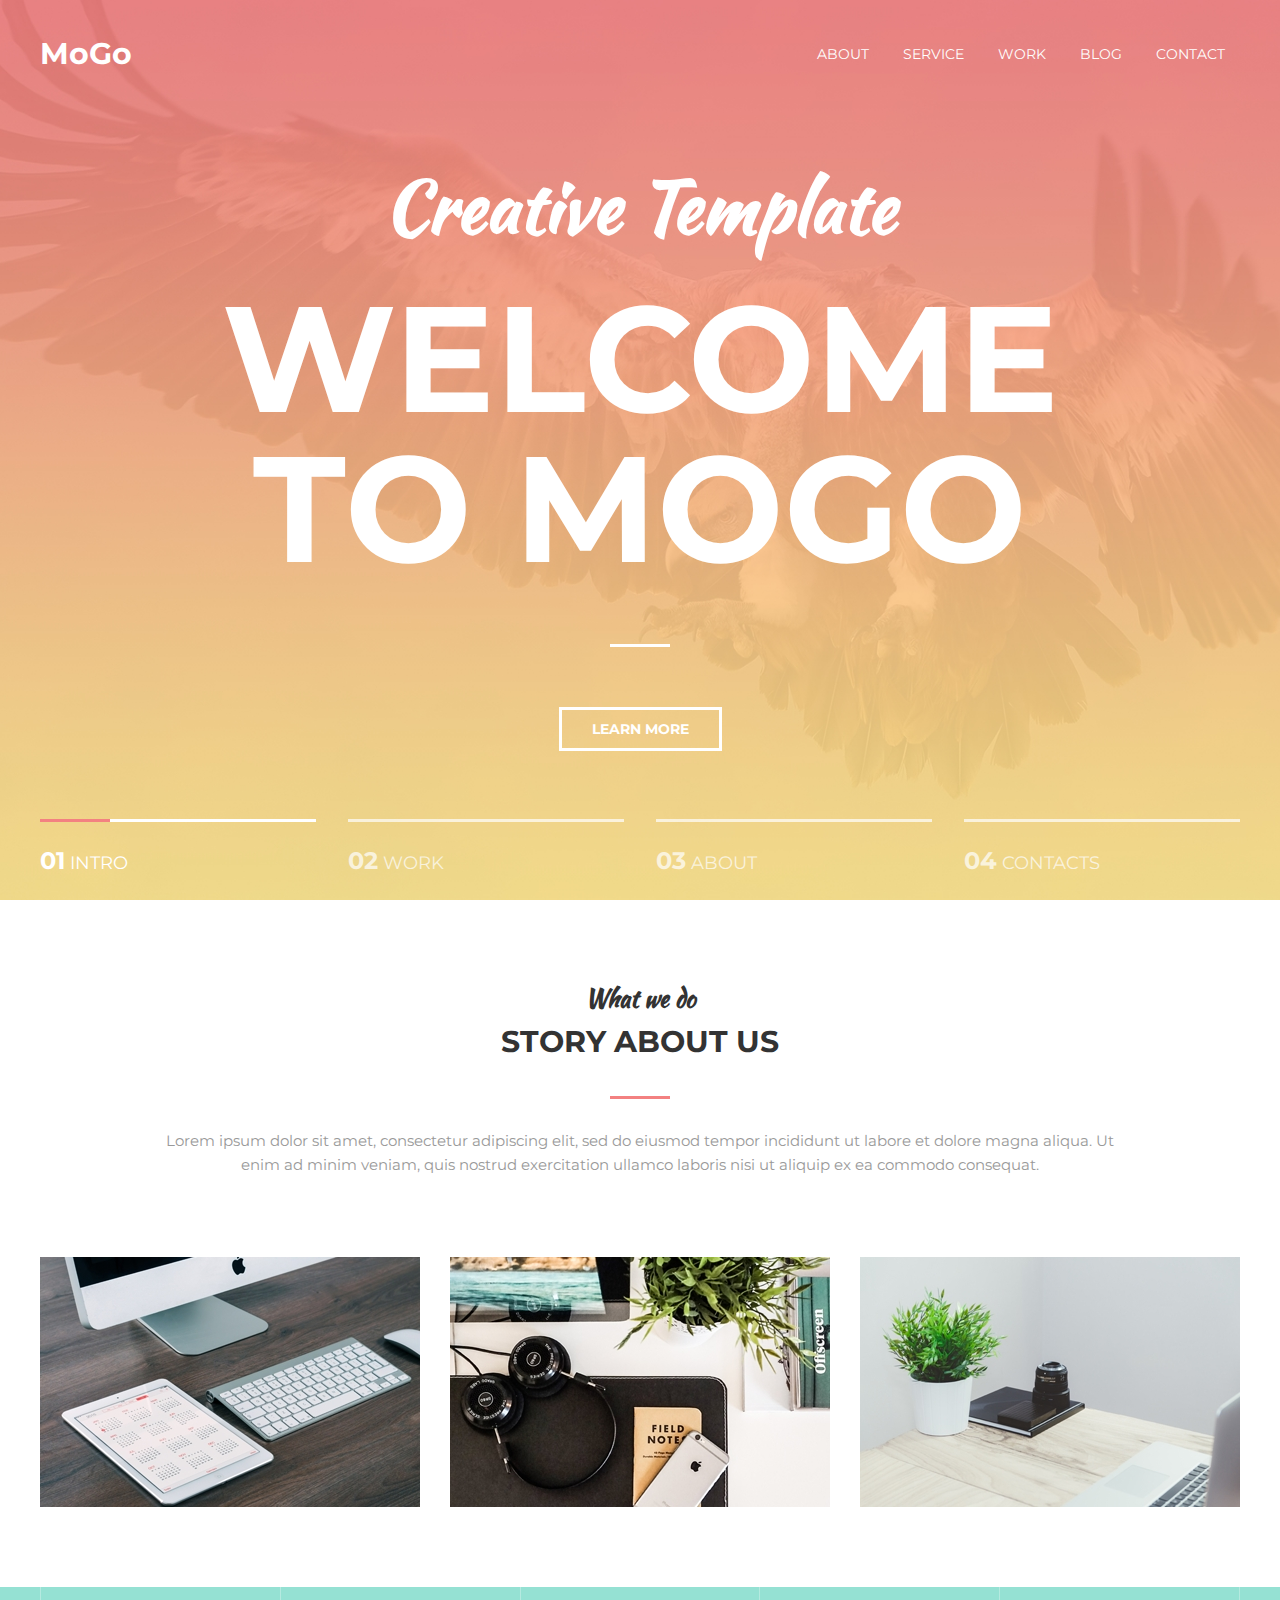
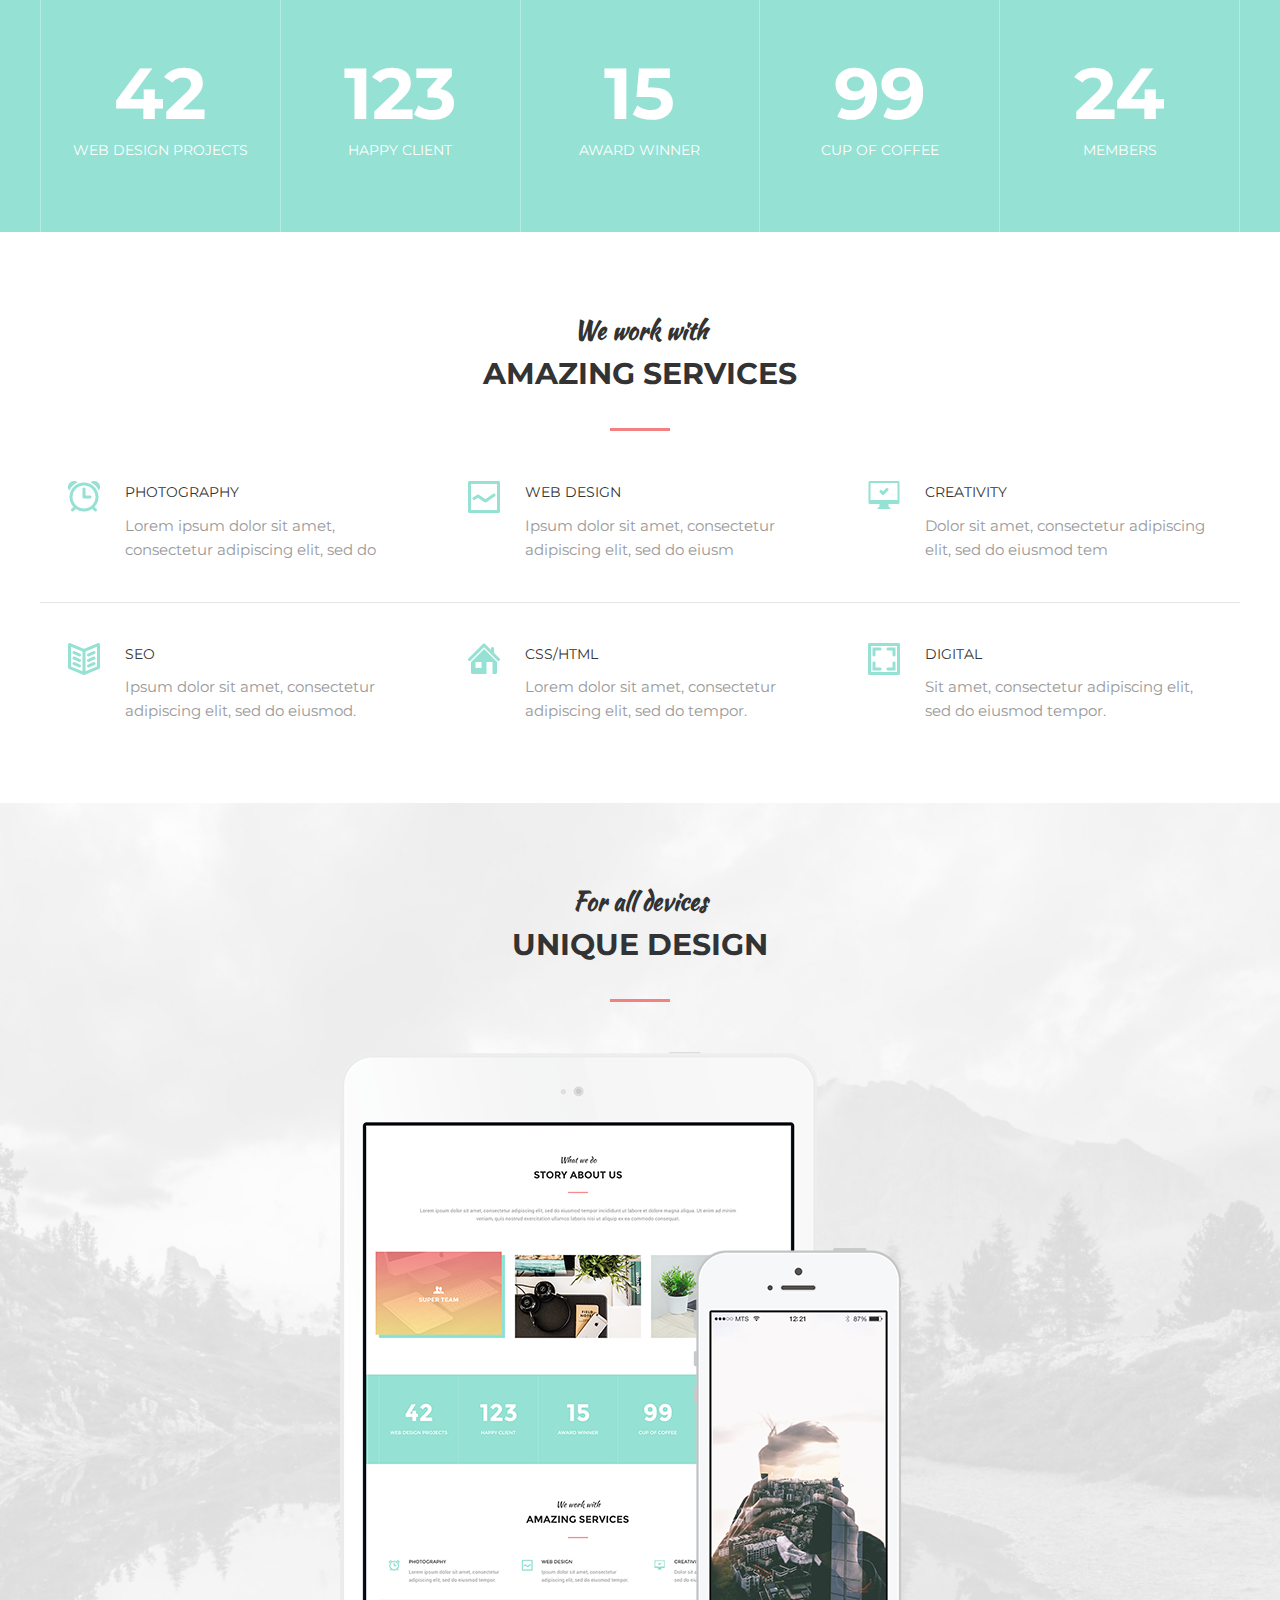
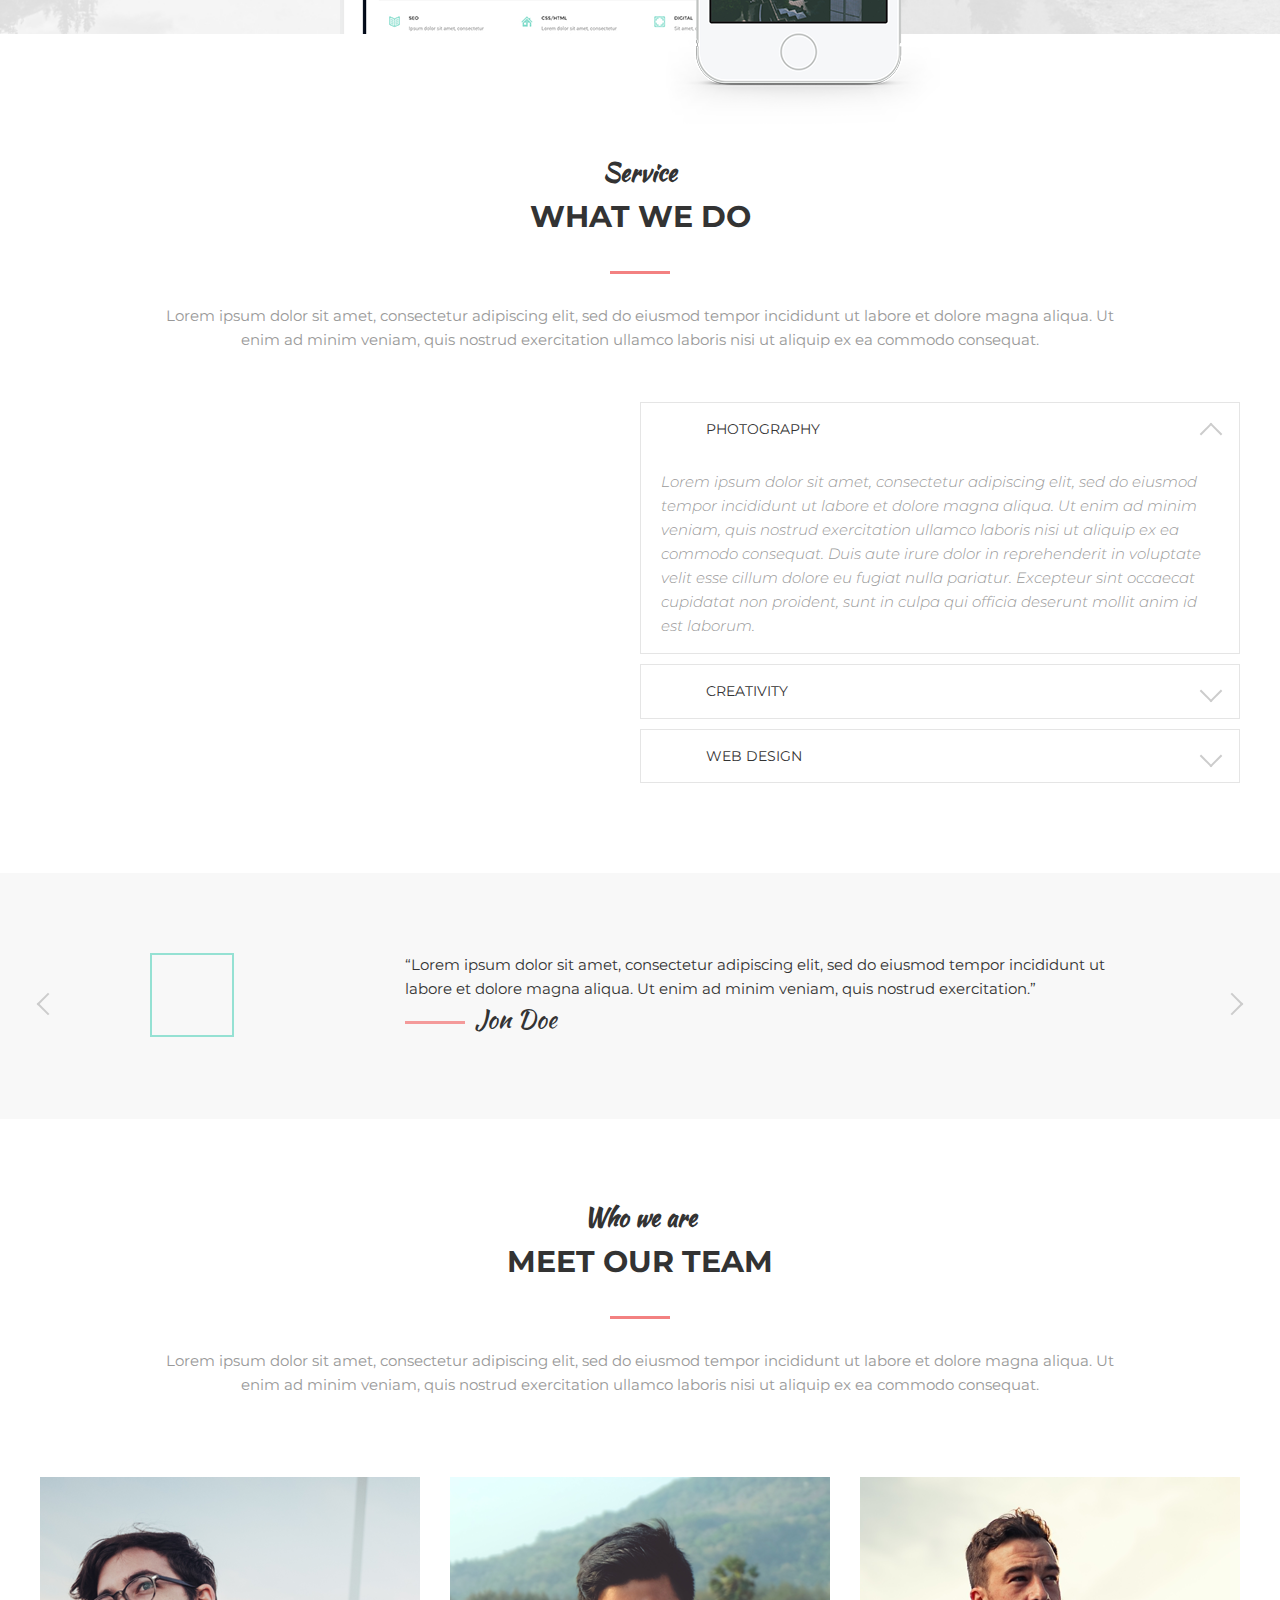
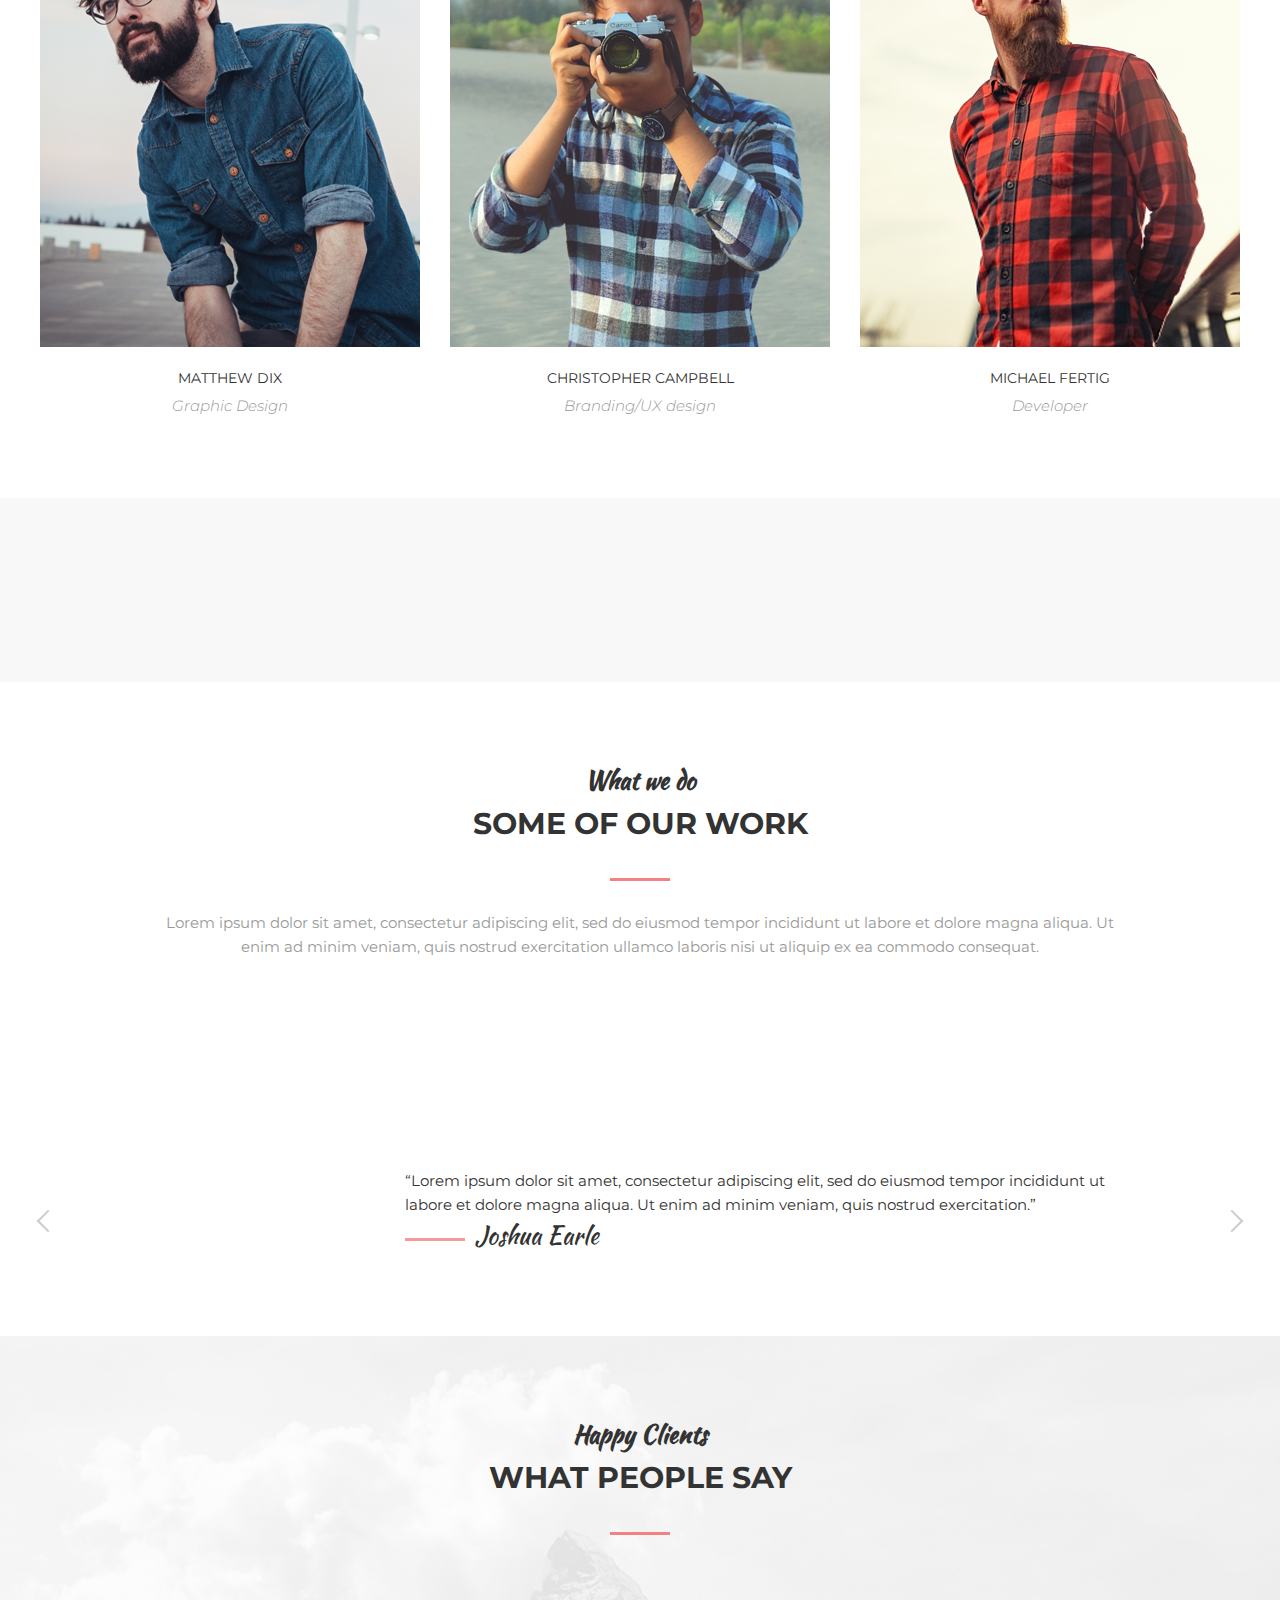
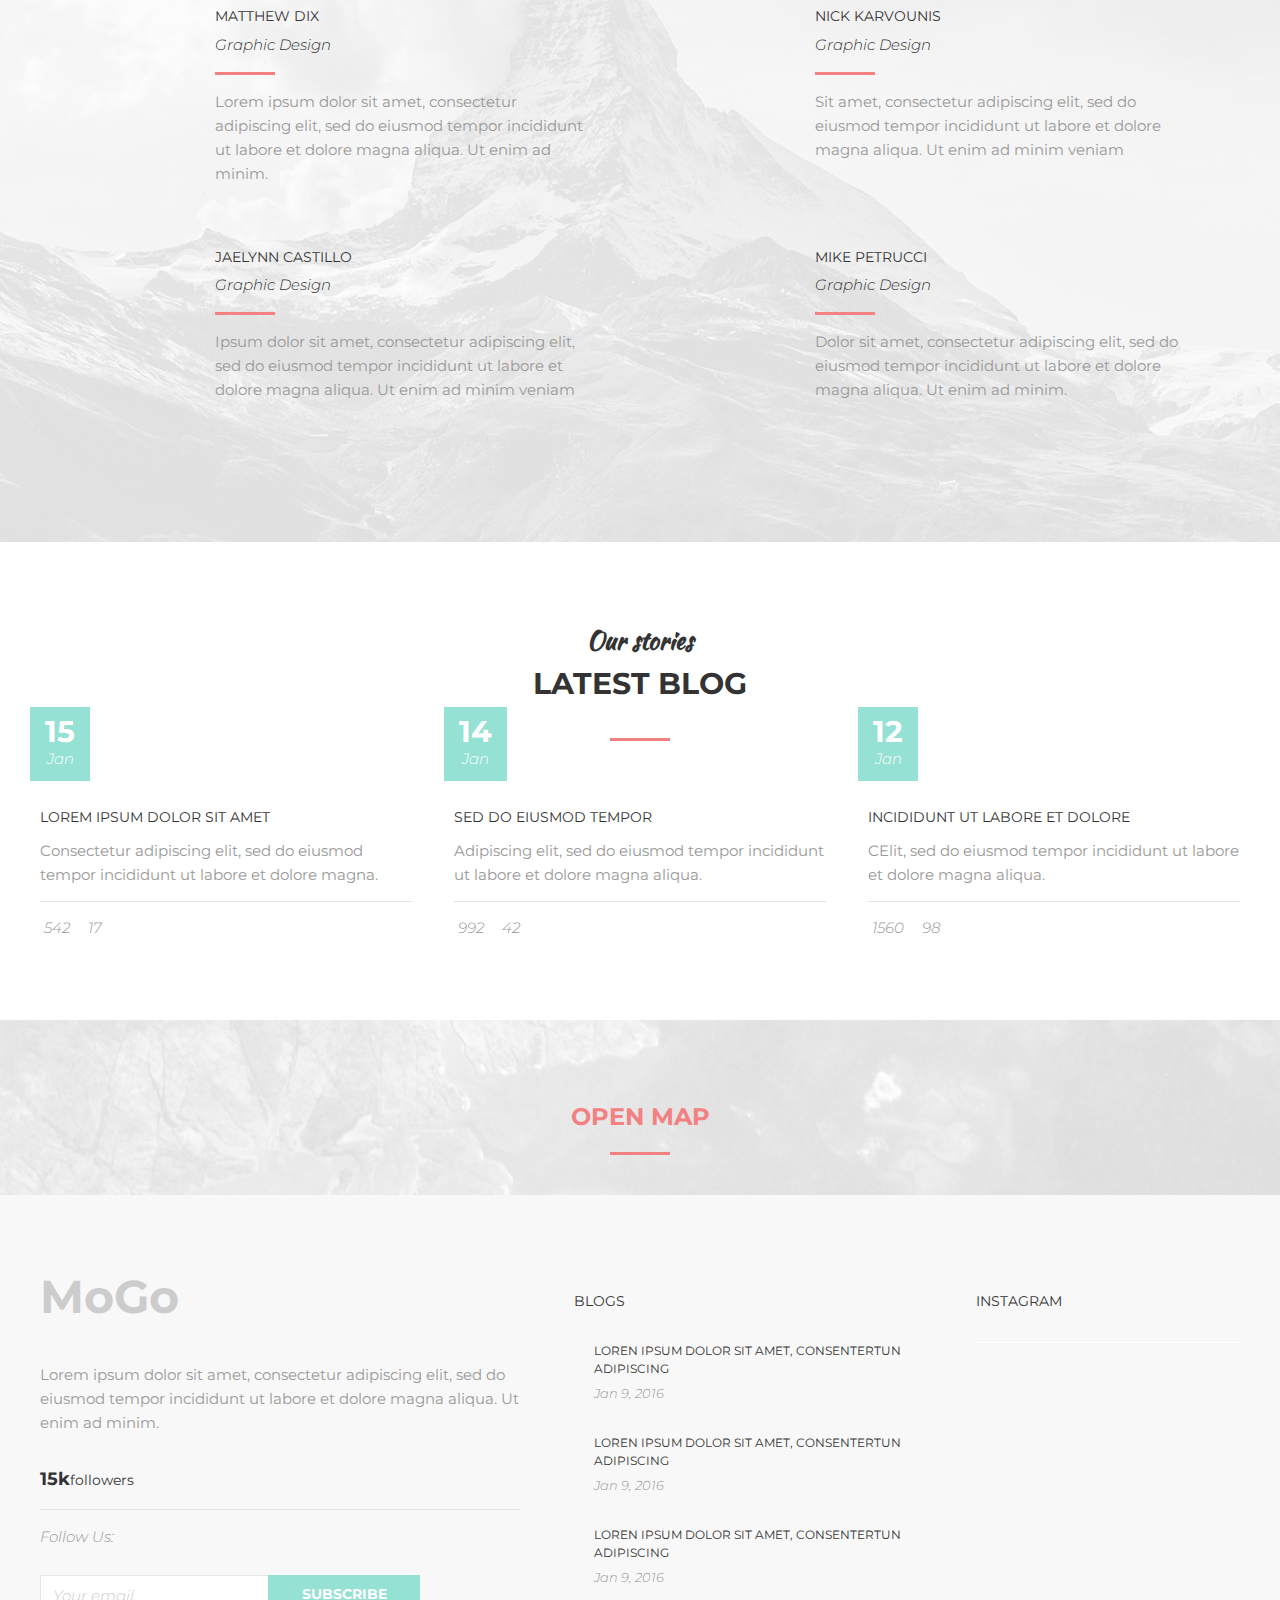
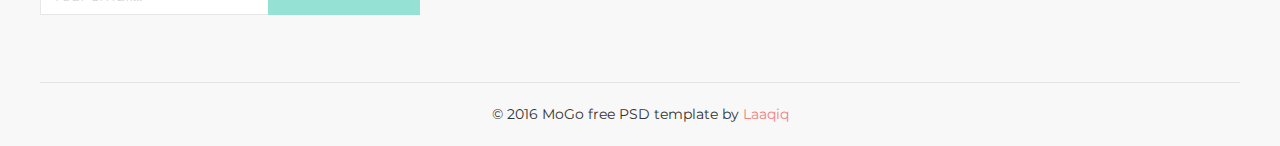
==== index.html @ 67229939 "initial commit" ====
<!DOCTYPE html>
<html lang="en">
<head>
    <meta charset="UTF-8">
    <meta name="viewport" content="width-device-width, initial-scale=1">
    <link rel="stylesheet" href="Assets/CSS/Style.css">
    <link href="https://fonts.googleapis.com/css?family=Kaushan+Script|Montserrat:300i,400,700&display=swap&subset=cyrillic-ext" rel="stylesheet">



    <title>Mogo</title>
</head>
<body>

<header class="header">
    <div class="container">
        <div class="header__inner">
            <div class="header__logo">MoGo</div>
            <nav class="nav">
                <a class="nav__link active" href="#">About</a>
                <a class="nav__link" href="#">Service</a>
                <a class="nav__link" href="#">Work</a>
                <a class="nav__link" href="#">Blog</a>
                <a class="nav__link" href="#">Contact</a>
            </nav>
        </div>
    </div>
</header>





<div class="intro">
    <div class="container">

      <div class="intro__inner">
            <h2 class="intro__suptitle">Creative Template</h2>
            <h1 class="intro__title">Welcome to MoGo</h1>
            <a class="btn" href="#">Learn More</a>
        </div>

    </div>


        <div class="slider">
           <div class="container">
           <div class="slider__inner">

           <div class="slider__item active">
               <span class="slider__number">01</span>
               Intro</div>
           <div class="slider__item">
              <span class="slider__number">02</span>
               Work</div>
           <div class="slider__item">
              <span class="slider__number">03</span>
               About</div>
           <div class="slider__item">
              <span class="slider__number">04</span>
               Contacts
                  </div>
              </div>
          </div>
     </div>
</div>

<section class="section">
    <div class="container">

        <div class="section__header">
            <h3 class="section__suptitle">What we do</h3>
            <h2 class="section__title">Story about us</h2>
            <div class="section__text">
                <p>
                    Lorem ipsum dolor sit amet, consectetur adipiscing elit, sed do eiusmod tempor incididunt ut labore et dolore magna aliqua. Ut enim ad minim veniam, quis nostrud exercitation ullamco laboris nisi ut aliquip ex ea commodo consequat.</p>
            </div>
        </div>

        <div class="card">
           <div class="card_item">
              <div class="card__inner">
               <div class="card_img">
                   <img src="Assets/Img/about/1.jpg" alt="">
               </div>
               <div class="card_text">super team</div>
           </div>
           </div>
           <div class="card_item">
              <div class="card__inner">
               <div class="card_img">
                   <img src="Assets/Img/about/2.jpg" alt="">
               </div>
                <div class="card_text">super team</div>
                </div>
           </div>
           <div class="card_item">
              <div class="card__inner">
               <div class="card_img">
                   <img src="Assets/Img/about/3.jpg" alt="">
               </div>
                <div class="card_text">super team</div>
                </div>
           </div>
        </div>

    </div>
</section>

<div class="statistics">
    <div class="container">

        <div class="stat">
            <div class="stat__item">
                <div class="stat__count">42</div>
                <div class="stat__text">Web Design Projects</div>
            </div>
            <div class="stat__item">
               <div class="stat__count">123</div>
                <div class="stat__text">happy client</div>
            </div>
            <div class="stat__item">
               <div class="stat__count">15</div>
                <div class="stat__text">award winner</div>
            </div>
            <div class="stat__item">
               <div class="stat__count">99</div>
                <div class="stat__text">cup of coffee</div>
            </div>
            <div class="stat__item">
               <div class="stat__count">24</div>
                <div class="stat__text">members</div>
            </div>
        </div>

    </div>
</div>


<section class="section">
    <div class="container">

         <div class="section__header">
            <h3 class="section__suptitle">We work with</h3>
            <h2 class="section__title">Amazing Services</h2>
        </div>

        <div class="services">
            <div class="services__item">
                <img class="services__icon" src="Assets/Img/servises/1.png" alt="">
                <div class="services__title">Photography</div>
                <div class="services__text">Lorem ipsum dolor sit amet, consectetur adipiscing elit, sed do</div>
            </div>
            <div class="services__item">
               <img class="services__icon" src="Assets/Img/servises/2.png" alt="">
                <div class="services__title">Web Design</div>
                <div class="services__text">Ipsum dolor sit amet, consectetur adipiscing elit, sed do eiusm</div>
                </div>
            <div class="services__item">
               <img class="services__icon" src="Assets/Img/servises/3.png" alt="">
                <div class="services__title">Creativity</div>
                <div class="services__text">Dolor sit amet, consectetur adipiscing elit, sed do eiusmod tem</div>
                </div>
        </div>

           <hr>

           <div class="services">
            <div class="services__item">
                <img class="services__icon" src="Assets/Img/servises/4.png" alt="">
                <div class="services__title">seo</div>
                <div class="services__text">Ipsum dolor sit amet, consectetur adipiscing elit, sed do eiusmod.</div>
            </div>
            <div class="services__item">
               <img class="services__icon" src="Assets/Img/servises/5.png" alt="">
                <div class="services__title">Css/Html</div>
                <div class="services__text">Lorem dolor sit amet, consectetur adipiscing elit, sed do tempor.</div>
                </div>
            <div class="services__item">
               <img class="services__icon" src="Assets/Img/servises/6.png" alt="">
                <div class="services__title">digital</div>
                <div class="services__text">Sit amet, consectetur adipiscing elit, sed do eiusmod tempor.</div>
                </div>
        </div>

    </div>
</section>


<section class="section section--divices">
    <div class="container">

         <div class="section__header">
            <h3 class="section__suptitle">For all devices</h3>
            <h2 class="section__title">Unique design</h2>
        </div>

        <div class="devices">
            <img class="devices__item" src="Assets/Img/ipad.png" alt="">
            <img class="devices__item devices__item--iphone" src="Assets/Img/iphone.png" alt="">
        </div>

    </div>
</section>


<section class="section">
    <div class="container">

         <div class="section__header">
            <h3 class="section__suptitle">Service</h3>
            <h2 class="section__title">what we do</h2>
              <div class="section__text">
                <p>
                    Lorem ipsum dolor sit amet, consectetur adipiscing elit, sed do eiusmod tempor incididunt ut labore et dolore magna aliqua. Ut enim ad minim veniam, quis nostrud exercitation ullamco laboris nisi ut aliquip ex ea commodo consequat. </p>
            </div>
        </div>

        <div class="wedo">

           <div class="wedo__item">
               <img src="../MoGo/Assets/Img/wedo.png" alt="">
           </div>

           <div class="wedo__item">

               <div class="accordion">

                   <div class="accordion__item active">
                       <div class="accordion__header">
                           <img class ="accordion__icon"
                           src="../MoGo/Assets/Img/accardion/photography.png" alt="">
                           <div class="accordion__title">Photography</div>
                       </div>
                       <div class="accordion__content">
                           <p>Lorem ipsum dolor sit amet, consectetur adipiscing elit, sed do eiusmod tempor incididunt ut labore et dolore magna aliqua. Ut enim ad minim veniam, quis nostrud exercitation ullamco laboris nisi ut aliquip ex ea commodo consequat. Duis aute irure dolor in reprehenderit in voluptate velit esse cillum dolore eu fugiat nulla pariatur. Excepteur sint occaecat cupidatat non proident, sunt in culpa qui officia deserunt mollit anim id est laborum.</p>
                       </div>
                   </div>

                    <div class="accordion__item">
                       <div class="accordion__header">
                           <img class ="accordion__icon"
                           src="../MoGo/Assets/Img/accardion/Creativity.png" alt="">
                           <div class="accordion__title">creativity</div>
                       </div>
                       <div class="accordion__content">
                           <p>Lorem ipsum dolor sit amet, consectetur adipiscing elit, sed do eiusmod tempor incididunt ut labore et dolore magna aliqua. Ut enim ad minim veniam, quis nostrud exercitation ullamco laboris nisi ut aliquip ex ea commodo consequat. Duis aute irure dolor in reprehenderit in voluptate velit esse cillum dolore eu fugiat nulla pariatur. Excepteur sint occaecat cupidatat non proident, sunt in culpa qui officia deserunt mollit anim id est laborum.</p>
                       </div>
                   </div>

                    <div class="accordion__item">
                       <div class="accordion__header">
                           <img class ="accordion__icon"
                           src="../MoGo/Assets/Img/accardion/Web%20design.png" alt="">
                           <div class="accordion__title">web design</div>
                       </div>
                       <div class="accordion__content">
                           <p>Lorem ipsum dolor sit amet, consectetur adipiscing elit, sed do eiusmod tempor incididunt ut labore et dolore magna aliqua. Ut enim ad minim veniam, quis nostrud exercitation ullamco laboris nisi ut aliquip ex ea commodo consequat. Duis aute irure dolor in reprehenderit in voluptate velit esse cillum dolore eu fugiat nulla pariatur. Excepteur sint occaecat cupidatat non proident, sunt in culpa qui officia deserunt mollit anim id est laborum.</p>
                       </div>
                   </div>

               </div>
           </div>
        </div>
    </div>
</section>


<div class="section section--gray">
   <div class="container">

   <div class="reviews">
      <a class="reviews__btn reviews__btn--prev" href="#">Prev</a>
      <a class="reviews__btn reviews__btn--next" href="#">Next</a>

       <div class="reviews__item">
          <img class="reviews__photo" src="../MoGo/Assets/Img/reviews__photo.png" alt="">
           <div class="reviews__text">
               “Lorem ipsum dolor sit amet, consectetur adipiscing elit, sed do eiusmod tempor incididunt ut labore et dolore magna aliqua. Ut enim ad minim veniam, quis nostrud exercitation.”</div>

               <div class="reviews__autor">Jon Doe</div>

       </div>
   </div>

   </div>

</div>


<section class="section">
    <div class="container">

         <div class="section__header">
            <h3 class="section__suptitle">Who we are</h3>
            <h2 class="section__title">Meet our team</h2>
              <div class="section__text">
                <p>
                    Lorem ipsum dolor sit amet, consectetur adipiscing elit, sed do eiusmod tempor incididunt ut labore et dolore magna aliqua. Ut enim ad minim veniam, quis nostrud exercitation ullamco laboris nisi ut aliquip ex ea commodo consequat. </p>
            </div>
        </div>

         <div class="card">
           <div class="card_item">
              <div class="card__inner">
               <div class="card_img">
                   <img src="Assets/Img/team/1.png" alt="">
               </div>
               <div class="card_text">
                   <img src="../MoGo/Assets/Img/ForCard.png" alt="">
               </div>
               </div>
               <div class="card__info">
                   <div class="card__name">Matthew Dix</div>
                   <div class="card__prof">Graphic Design</div>
               </div>

           </div>
           <div class="card_item">
              <div class="card__inner">
               <div class="card_img">
                   <img src="Assets/Img/team/2.png" alt="">
               </div>
                <div class="card_text">
                    <img src="../MoGo/Assets/Img/ForCard.png" alt="">
                </div>
                </div>
                <div class="card__info">
                   <div class="card__name">Christopher Campbell</div>
                   <div class="card__prof">Branding/UX design</div>
               </div>

           </div>
           <div class="card_item">
              <div class="card__inner">
               <div class="card_img">
                   <img src="Assets/Img/team/3.png" alt="">
               </div>
                <div class="card_text">
                    <img src="../MoGo/Assets/Img/ForCard.png" alt="">
                </div>
                </div>
                <div class="card__info">
                   <div class="card__name">Michael Fertig </div>
                   <div class="card__prof">Developer</div>
               </div>

           </div>
        </div>
    </div>
</section>


    <div class="section section--gray">
       <div class="container">
       <div class="logos">
           <img src="../MoGo/Assets/Img/logos/Layer_25.png" alt="">
       </div>

       </div>
    </div>

<section class="section">
    <div class="container">

        <div class="section__header">
            <h3 class="section__suptitle">What we do</h3>
            <h2 class="section__title">some of our work</h2>
              <div class="section__text">
                <p>
                    Lorem ipsum dolor sit amet, consectetur adipiscing elit, sed do eiusmod tempor incididunt ut labore et dolore magna aliqua. Ut enim ad minim veniam, quis nostrud exercitation ullamco laboris nisi ut aliquip ex ea commodo consequat. </p>
            </div>
        </div>
    </div>

     <div class="works">
            <div class="works__coll">
                <div class="works__item">
                    <img class="works__image" src="../MoGo/Assets/Img/works/1.png" alt="">
                    <div class="works__info">
                       <img src="../MoGo/Assets/Img/works/PICTURE.png" alt="">
                        <div class="works__title">creatively designed</div>
                        <div class="works__text">Lorem ipsum dolor sit</div>
                    </div>
                </div>
                 <div class="works__item">
                    <img class="works__image" src="../MoGo/Assets/Img/works/2.png" alt="">
                    <div class="works__info">
                       <img src="../MoGo/Assets/Img/works/PICTURE.png" alt="">
                        <div class="works__title">creatively designed</div>
                        <div class="works__text">Lorem ipsum dolor sit</div>
                    </div>
                </div>
            </div>
            <div class="works__coll">
                   <div class="works__item">
                    <img class="works__image" src="../MoGo/Assets/Img/works/3.png" alt="">
                    <div class="works__info">
                       <img src="../MoGo/Assets/Img/works/PICTURE.png" alt="">
                        <div class="works__title">creatively designed</div>
                        <div class="works__text">Lorem ipsum dolor sit</div>
                    </div>
                </div>
                 <div class="works__item">
                    <img class="works__image" src="../MoGo/Assets/Img/works/4.png" alt="">
                    <div class="works__info">
                       <img src="../MoGo/Assets/Img/works/PICTURE.png" alt="">
                        <div class="works__title">creatively designed</div>
                        <div class="works__text">Lorem ipsum dolor sit</div>
                    </div>
                </div>
                </div>
            <div class="works__coll">
                 <div class="works__item">
                    <img class="works__image" src="../MoGo/Assets/Img/works/5.png" alt="">
                    <div class="works__info">
                       <img src="../MoGo/Assets/Img/works/PICTURE.png" alt="">
                        <div class="works__title">creatively designed</div>
                        <div class="works__text">Lorem ipsum dolor sit</div>
                    </div>
                </div>
            </div>
            <div class="works__coll">
                       <div class="works__item">
                    <img class="works__image" src="../MoGo/Assets/Img/works/6.png" alt="">
                    <div class="works__info">
                       <img src="../MoGo/Assets/Img/works/PICTURE.png" alt="">
                        <div class="works__title">creatively designed</div>
                        <div class="works__text">Lorem ipsum dolor sit</div>
                    </div>
                </div>
                 <div class="works__item">
                    <img class="works__image" src="../MoGo/Assets/Img/works/7.png" alt="">
                    <div class="works__info">
                       <img src="../MoGo/Assets/Img/works/PICTURE.png" alt="">
                        <div class="works__title">creatively designed</div>
                        <div class="works__text">Lorem ipsum dolor sit</div>
                    </div>
                </div>
            </div>
        </div>
</section>

<div class="section">
   <div class="container">

   <div class="reviews">
      <a class="reviews__btn reviews__btn--prev" href="#">Prev</a>
      <a class="reviews__btn reviews__btn--next" href="#">Next</a>

       <div class="reviews__item">
          <img class="reviews__photo1" src="../MoGo/Assets/Img/reviews__photo1.png" alt="">
           <div class="reviews__text">
               “Lorem ipsum dolor sit amet, consectetur adipiscing elit, sed do eiusmod tempor incididunt ut labore et dolore magna aliqua. Ut enim ad minim veniam, quis nostrud exercitation.”</div>

               <div class="reviews__autor">Joshua Earle</div>

       </div>
   </div>

   </div>
</div>


<section class="section section--clients">
    <div class="container">

        <div class="section__header">
            <h3 class="section__suptitle">Happy Clients</h3>
            <h2 class="section__title">What people say</h2>
        </div>

        <div class="clients">
            <div class="clients__item">
                <img class="clients__photo" src="../MoGo/Assets/Img/clients/1.png" alt="">
                <div class="clients__content">
                    <div class="clients__name">Matthew Dix</div>
                    <div class="clients__prof">Graphic Design</div>
                    <div class="clients__text">Lorem ipsum dolor sit amet, consectetur adipiscing elit, sed do eiusmod tempor incididunt ut labore et dolore magna aliqua. Ut enim ad minim.</div>
                </div>
            </div>
             <div class="clients__item">
                <img class="clients__photo" src="../MoGo/Assets/Img/clients/2.png" alt="">
                <div class="clients__content">
                    <div class="clients__name">Nick Karvounis</div>
                    <div class="clients__prof">Graphic Design</div>
                    <div class="clients__text">Sit amet, consectetur adipiscing elit, sed do eiusmod tempor incididunt ut labore et dolore magna aliqua. Ut enim ad minim veniam</div>
                </div>
            </div>
             <div class="clients__item">
                <img class="clients__photo" src="../MoGo/Assets/Img/clients/3.png" alt="">
                <div class="clients__content">
                    <div class="clients__name">Jaelynn Castillo </div>
                    <div class="clients__prof">Graphic Design</div>
                    <div class="clients__text">Ipsum dolor sit amet, consectetur adipiscing elit, sed do eiusmod tempor incididunt ut labore et dolore magna aliqua. Ut enim ad minim veniam</div>
                </div>
            </div>
             <div class="clients__item">
                <img class="clients__photo" src="../MoGo/Assets/Img/clients/4.png" alt="">
                <div class="clients__content">
                    <div class="clients__name">Mike Petrucci</div>
                    <div class="clients__prof">Graphic Design</div>
                    <div class="clients__text">Dolor sit amet, consectetur adipiscing elit, sed do eiusmod tempor incididunt ut labore et dolore magna aliqua. Ut enim ad minim.</div>
                </div>
            </div>


        </div>

    </div>
</section>



<section class="section">
    <div class="container">

        <div class="section__header">
            <h3 class="section__suptitle">Our stories</h3>
            <h2 class="section__title">Latest blog</h2>
        </div>

        <div class="blog">
            <div class="blog__item">
               <div class="blog__header">
               <a href="#">
                <img class="blog__photo" src="../MoGo/Assets/Img/blog/1.png" alt="">
                </a>
                <div class="blog__date">
                    <div class="blog__date-day">15</div>Jan
                </div>
                </div>
                <div class="blog__content">
                    <div class="blog__title">
                        <a href="#">Lorem ipsum dolor sit amet</a>
                    </div>
                    <div class="blog__text">Consectetur adipiscing elit, sed do eiusmod tempor incididunt ut labore et dolore magna.
                    </div>
                </div>
                <div class="blog__footer">
                   <div class="blog-stat">
                        <div class="blog-stat__item"><img src="../MoGo/Assets/Img/view.png" alt="">
                        <span>542</span>
                        </div>
                        <div class="blog-stat__item"><img src="../MoGo/Assets/Img/com.png" alt="">
                        <span>17</span>
                        </div>
                    </div>
                </div>
            </div>

             <div class="blog__item">
               <div class="blog__header">
               <a href="#">
                <img class="blog__photo" src="../MoGo/Assets/Img/blog/2.png" alt="">
                </a>
                <div class="blog__date">
                    <div class="blog__date-day">14</div>Jan
                </div>
                </div>
                <div class="blog__content">
                    <div class="blog__title">
                        <a href="#">sed do eiusmod tempor</a>
                    </div>
                    <div class="blog__text">Adipiscing elit, sed do eiusmod tempor incididunt ut labore et dolore magna aliqua.
                    </div>
                </div>
                <div class="blog__footer">
                   <div class="blog-stat">
                        <div class="blog-stat__item"><img src="../MoGo/Assets/Img/view.png" alt="">
                        <span>992</span>
                        </div>
                        <div class="blog-stat__item"><img src="../MoGo/Assets/Img/com.png" alt="">
                        <span>42</span>
                        </div>
                    </div>
                </div>
            </div>

             <div class="blog__item">
               <div class="blog__header">
               <a href="#">
                <img class="blog__photo" src="../MoGo/Assets/Img/blog/3.png" alt="">
                </a>
                <div class="blog__date">
                    <div class="blog__date-day">12</div>Jan
                </div>
                </div>
                <div class="blog__content">
                    <div class="blog__title">
                        <a href="#">incididunt ut labore et dolore</a>
                    </div>
                    <div class="blog__text">CElit, sed do eiusmod tempor incididunt ut labore et dolore magna aliqua.
                    </div>
                </div>
                <div class="blog__footer">
                   <div class="blog-stat">
                        <div class="blog-stat__item"><img src="../MoGo/Assets/Img/view.png" alt="">
                        <span>1560</span>
                        </div>
                        <div class="blog-stat__item"><img src="../MoGo/Assets/Img/com.png" alt="">
                        <span>98</span>
                        </div>
                    </div>
                </div>
            </div>

        </div>
    </div>
</section>



<section class="section section-map">
    <div class="container">
       <div class="map">
        <h2 class="map__title">
           <div>
            <img src="../MoGo/Assets/Img/map.png" alt="">
            </div>
            <a href="https://goo.gl/maps/a43UXFiS5CTSoPsY6" target="_blank">Open Map</a>
        </h2>
        </div>
    </div>
</section>


<footer class="footer">
    <div class="container">
    <div class="footer__inner">
        <div class="footer__col footer__col--firts">
            <div class="footer__logo">MoGo</div>
            <div class="footer__text">Lorem ipsum dolor sit amet, consectetur adipiscing elit, sed do eiusmod tempor incididunt ut labore et dolore magna aliqua. Ut enim ad minim.</div>
            <div class="footer__social">
                <div class="footer__social-header">
                    <b>15k</b>followers
                </div>
                <div class="footer__social-content">
                    Follow Us:
                    <a href="#" target="_blank">
                        <img class="fab" src="../MoGo/Assets/Img/footer/footer__icon/facebook.png" alt=""></a>
                         <a href="#" target="_blank">
                        <img class="fab" src="../MoGo/Assets/Img/footer/footer__icon/youtube.png" alt=""></a>
                         <a href="#" target="_blank">
                        <img class="fab" src="../MoGo/Assets/Img/footer/footer__icon/instagram.png" alt=""></a>
                         <a href="#" target="_blank">
                        <img class="fab" src="../MoGo/Assets/Img/footer/footer__icon/dribbble.png" alt=""></a>
                         <a href="#" target="_blank">
                        <img class="fab" src="../MoGo/Assets/Img/footer/footer__icon/google_plus.png" alt=""></a>
                         <a href="#" target="_blank">
                        <img class="fab" src="../MoGo/Assets/Img/footer/footer__icon/pinterest.png" alt=""></a>
                         <a href="#" target="_blank">
                        <img class="fab" src="../MoGo/Assets/Img/footer/footer__icon/tumblr.png" alt=""></a>
                         <a href="#" target="_blank">
                        <img class="fab" src="../MoGo/Assets/Img/footer/footer__icon/twitter.png" alt=""></a>
                </div>
            </div>

            <form class="subscribe" action="/" method="post">
            <input class="subscribe__input" type="email" name="name" placeholder="Your email...">
            <button class="subscribe__btn" type="submit">subscribe</button>
            </form>
        </div>

        <div class="footer__col footer__col--second">
            <div class="footer__title">Blogs</div>
            <div class="blogs">
                <div class="blogs__item">
                    <img class="blogs__img" src="../MoGo/Assets/Img/footer/footer__blog/1.png" alt="">
                    <div class="blogs__content">
                        <a class="blogs__title" href="#">Loren ipsum dolor sit amet, consentertun adipiscing</a>
                        <div class="blogs__date">Jan 9, 2016</div>
                    </div>
                </div>

                <div class="blogs__item">
                    <img class="blogs__img" src="../MoGo/Assets/Img/footer/footer__blog/2.png" alt="">
                    <div class="blogs__content">
                        <a class="blogs__title" href="#">Loren ipsum dolor sit amet, consentertun adipiscing</a>
                        <div class="blogs__date">Jan 9, 2016</div>
                    </div>
                </div>


                <div class="blogs__item">
                    <img class="blogs__img" src="../MoGo/Assets/Img/footer/footer__blog/3.png" alt="">
                    <div class="blogs__content">
                        <a class="blogs__title" href="#">Loren ipsum dolor sit amet, consentertun adipiscing</a>
                        <div class="blogs__date">Jan 9, 2016</div>
                    </div>
                </div>
            </div>
        </div>
        <div class="footer__col footer__col--third">
            <div class="footer__title">Instagram</div>
            <div class="istagram">
                <a class="instagram__item" href="#" target="_blank">
                    <img src="../MoGo/Assets/Img/footer/instagramm/1.png" alt="">
                </a>
                <a class="instagram__item" href="#" target="_blank">
                    <img src="../MoGo/Assets/Img/footer/instagramm/2.png" alt="">
                </a>
                <a class="instagram__item" href="#" target="_blank">
                    <img src="../MoGo/Assets/Img/footer/instagramm/3.png" alt="">
                </a>
                <a class="instagram__item" href="#" target="_blank">
                    <img src="../MoGo/Assets/Img/footer/instagramm/4.png" alt="">
                </a>
                <a class="instagram__item" href="#" target="_blank">
                    <img src="../MoGo/Assets/Img/footer/instagramm/5.png" alt="">
                </a>
                <a class="instagram__item" href="#" target="_blank">
                    <img src="../MoGo/Assets/Img/footer/instagramm/6.png" alt="">
                </a>
            <a class="instagram__item" href="#" target="_blank">
                    <img src="../MoGo/Assets/Img/footer/instagramm/7.png" alt="">
                </a>
            <a class="instagram__item" href="#" target="_blank">
                    <img src="../MoGo/Assets/Img/footer/instagramm/8.png" alt="">
                </a>
        <a class="instagram__item" href="#" target="_blank">
                    <img src="../MoGo/Assets/Img/footer/instagramm/9.png" alt="">
                </a>
                </div>
                </div>

        </div>

        <div class="copyright">
            © 2016 MoGo free PSD template by <span>Laaqiq</span>
        </div>

    </div>
</footer>





























</body>
</html>
---- Assets/CSS/Style.css ----
body {

    margin: 0;
    font-family: 'Montserrat', sans-serif;

    font-size: 15px;
    color: #333333;
    line-height: 1.6;
}


*,
*:before,
*:after {
    box-sizing: border-box;
}

h1,h2,h3,h4,h5,h6 {
    margin: 0;
}

hr {
    margin: 40px 0;

    display: block;
    width: 100%;
    height: 1px;
    border: 0;
    background-color: #e5e5e5;
}
/*Container*/
.container {
    width: 100%;
    max-width: 1200px;
    margin: 0 auto;
}



/*Intro*/

.intro {
    display: flex;
    flex-direction: column;
    justify-content: center;
    width: 100%;
    height: 100vh;

    background: url("../Img/intro.jpg") center no-repeat;
    background-size: cover;
}

.intro__inner {
    width: 100%;
    max-width: 880px;
    margin: 0 auto;
    text-align: center;

}


.intro__title {
    font-size: 150px;
    font-weight: 700;
    text-transform: uppercase;
    line-height: 1;
    color: #fff;
}

.intro__title:after {
    content: "";
    display: block;
    width: 60px;
    height: 3px;

    background-color: #fff;
    margin:60px auto;
}

.intro__suptitle {
    margin-bottom: 20px;
    font-size: 72px;
    color: #fff;
    font-family: 'Kaushan Script', cursive;
}

/*Header*/

.header {
    width: 100%;
    padding-top: 30px;

    position: absolute;
    top: 0;
    left: 0;
    right: 0;
    z-index: 1000;

}
.header__inner {
    display: flex;
    justify-content: space-between;
    align-items: center;

}


.header__logo {
    font-size: 30px;
    font-weight: 700;
    color: #fff;
}

/*Nav*/

.nav {
    font-size: 14px;
    text-transform: uppercase;

}

.nav__link {
    display: inline-block;
    vertical-align: top;
    margin: 0 15px;
    position: relative;

    color: #fff;
    text-decoration: none;
    transition: color .1s linear;
}

.nav__link:after {
    content: "";
    display: block;
    width: 100%;
    height: 3px;
    background-color: #fce38a;
    position: absolute;
    top: 100%;
    left: 0;
    z-index: 1;
    transition: opacity .1s linear;
    opacity: 0;
}

.nav__link:hover {
    color: #fce38a;
}

.nav__link:hover:after {
    opacity: 1;
}


/*Button*/

.btn {
    display: inline-block;
    vertical-align: top;
    padding: 8px 30px;

    border: 3px solid #fff;

    font-size: 14px;
    font-weight: 700;
    color: #fff;
    text-transform: uppercase;
    text-decoration: none;
    transition: background .1s linear,
        color .1s linear;
}

.btn:hover {
    background-color: #fff;
    color: #333;
}


/*Slider*/


.slider {
    width: 100%;
    position: absolute;
    bottom: 0;
    left: 0;
    z-index: 1;
}
.slider__inner {
     display: flex;
    justify-content: space-between;
}

.slider__item {
    width: 23%;
    font-size: 18px;
    color: #fff;
    opacity: .7;
    text-transform: uppercase;
    padding: 20px 0;
    border-top: 3px solid #fff;
    position: relative;

}

.slider__item.active {
    opacity: 1;
}

.slider__item.active:before {
    content: "";
    display: block;
    width: 70px;
    height: 3px;
    background-color: #f38181;
    position: absolute;
    top: -3px;
    left: 0;
    z-index: 1;
}

.slider__number {
    font-size: 24px;
    font-weight: 700;


}

/*Section*/

.section {
    padding: 80px 0;

}

.section--divices {
    margin-bottom: 40px;
    background: url(../Img/divices-bg.jpg) center no-repeat;
    background-size: cover;
    padding-bottom: 0;

}

.section--gray {
    background-color: #f8f8f8;
}

.section--clients {
    background: url("../Img/clients/background.png")
        center no-repeat;
    background-size: cover;
}
.section-map {
    padding: 40px 0;
    background: url(../Img/bg_footer.png)
        center no-repeat;
    background-size: cover;
}

.section__header {
    margin: 0 auto 50px;
    width: 100%;
    max-width: 950px;
    text-align: center;
}

.section__suptitle {
    font-family: 'Kaushan Script', cursive;
    font-size: 24px;
    color: #333;
}

.section__title {
    font-size: 30px;
    font-weight: 700;
    color: #333;
    text-transform: uppercase;
}

.section__title:after {
    content: "";
    display: block;
    width: 60px;
    height: 3px;
    margin: 30px auto;
    background-color: #f38181;
}

.section__text {
    font-size: 15px;
    color: #999;

}


/*Card*/

.card {
    margin-top: 80px;
    display: flex;
    justify-content: space-between;

}

.card_item {

    width: 380px;


}

.card__inner {
    background-color: #95e1d3;
    position: relative;
}

.card_item:hover .card_img {
    transform: translate3d(-10px, -10px, 0);
}

.card_item:hover .card_img img {
    opacity: .1;
}

.card_item:hover .card_text {
    opacity: 1;

}

.card_img {
    background: linear-gradient(to bottom, #f38181,#fce38a);
    transition: transform .1s linear;

}


.card_img img {
    display: block;
    transition: opacity .2s linear;
}


.card_text {
    width: 100%;
    font-size: 18px;
    font-weight: 700;
    color: #fff;
    text-transform: uppercase;
    text-align: center;
    opacity: 0;

    position: absolute;
    top: 50%;
    left: 0;
    z-index: 2;
    transform: translate3d(0, -50%, 0);
    transition: opacity .2s linear;
}

.card__info {
    margin-top: 20px;
    text-align: center;
}

.card__name {
    font-weight: 400;
    font-size: 14px;
    color: #333;
    text-transform: uppercase;
    margin-bottom: 5px;
}

.card__prof {
    font-size: 15px;
    font-style: italic;
    font-weight: 300;
    color: #999;
}


/*Statistics*/

.statistics {
    background-color: #95e1d3;
}

.stat {
    display: flex;
}

.stat__item {
    padding: 70px 25px;
    flex: 1 1 0;
    border-left: 1px solid #b5eae0;
    text-align: center;
    color: #fff;
}

.stat__item:last-child {
   border-right: 1px solid #b5eae0;
}

.stat__count {
    margin-bottom: 10px;
    line-height: 1;
    font-size: 72px;
    font-weight: 700;
}

.stat__text {
    font-size: 14px;
    text-transform: uppercase;
}

/*Services*/

.services {
    display: flex;
}

.services__item {
    flex: 1 1 0;
    padding-left: 85px;
    padding-right: 35px;
    position: relative;
}

.services__icon {
    position: absolute;
    top: 0;
    left: 28px;
    z-index: 1;
}

.services__title {
    margin-bottom: 10px;

    font-size: 14px;
    color: #333;
    text-transform: uppercase;

}

.services__text {
    font-size: 15px;
    color: #999;

}


/*Devices*/

.devices {
    width: 100%;
    max-width: 600px;
    margin: 0 auto;
    position: relative;

}

.devices__item {
    display: block;

}

.devices__item--iphone {
    position: absolute;
    bottom: -90px;
    right: 0;
    z-index: 1;
}


/*We do*/

.wedo {
    display: flex;

}

.wedo__item {
    width: 50%;

}


/*Accordion*/

.accordion__item {
    margin-bottom: 10px;

    border: 1px solid #e5e5e5;
}

.accordion__item.active
.accordion__content {
    display: block;
}

.accordion__item.active
.accordion__header {
    border-bottom-color: #e5e5e5;
}

.accordion__item.active
.accordion__header:after {
     transform: translateY(-50%) rotate(-45deg);
    margin-top: 5px;
}

.accordion__header {
    padding: 15px 20px 15px 65px;
    position: relative;

    border-bottom: 1px solid #e5e5e5 transparent;
    cursor: pointer;
}

.accordion__header:after {
    content: "";
    display: block;
    width: 16px;
    height: 16px;

    border-top: 2px solid #ccc;
    border-right: 2px solid #ccc;

    position: absolute;
    top: 50%;
    right: 20px;
    z-index: 1;

    transform: translateY(-50%) rotate(135deg);
}

.accordion__icon{
    position: absolute;
    top: 50%;
    left: 20px;
    z-index: 1;
    transform: translateY(-50%);

}

.accordion__content {
    display: none;

    padding: 0 20px;
    font-size: 15px;
    color: #999;
    font-style: italic;
    font-weight: 300;
}

.accordion__title {
    font-size: 14px;
    color: #333;
    text-transform: uppercase;
    font-weight: 400;
}

/*Reviews*/


.reviews {
    position: relative;
    padding: 0 110px;
}

.reviews__item {
    padding-left: 255px;
    position: relative;

}

.reviews__photo {
    border: 2px solid #95e1d3;
    padding: 40px;


    position: absolute;
    top: 0;
    left: 0;
    z-index: 1;
}

.reviews__photo1{

    position: absolute;
    top: -70px;
    left: 0;
    z-index: 1;
}


}
.reviews__text {
    margin-bottom: 15px;


    font-size: 24px;
    font-style: italic;
    font-weight: 300;
    color: #999;
}

.reviews__autor {
    font-size: 24px;
    color: #333;
    font-family: 'Kaushan Script', cursive;
}

.reviews__autor:before {
    content: "";
    display: inline-block;
    vertical-align: middle;
    width: 60px;
    height: 3px;
    background-color: #f49a9a;

    margin-right: 10px;


}


.reviews__btn {
    font-size: 0;
    color: transparent;

    position: absolute;
    top: 50%;
    z-index: 1;
    transform: translateY(-50%);
}

.reviews__btn:after {
     content: "";
    display: block;
    width: 16px;
    height: 16px;

    border-top: 2px solid #ccc;
    border-left: 2px solid #ccc;

    top: 50%;
    right: 20px;
    z-index: 1;


}

.reviews__btn--prev {
    left: 0;
    transform: rotate(-45deg);
}

.reviews__btn--next {
    right: 0;
    transform: rotate(135deg);
}


/*Logos*/

.logos{
   margin-top: 0;
}

/*Works*/

.works {
    display: flex;
}

.works__coll {
    flex: 1 1 0;

}

.works__item {
    position: relative;

    background: linear-gradient(to bottom,#f38181,#fce38a)
}

.works__item:hover .works__image {
    opacity: .1;
}

.works__item:hover .works__info {
    opacity: 1;
}


.works__image {
    max-width: 100%;
    height: auto;

    display: block;
    transition: opacity .2s linear;
}

.works__info {
    padding: 0 15px;
    width: 100%;

    text-align: center;
    color: #fff;
    opacity: 0;

    position: absolute;
    top: 50%;
    left: 0;
    z-index: 1;

    transform: translate3d(0, -50%, 0);
    transition: opacity .2s linear;
}


.works__title {
    margin-bottom: 5px;

    font-size: 14px;
    color: #fff;
    text-transform: uppercase;
}

.works__text {
    font-size: 15px;
    font-style: italic;
    font-weight: 300;
}


/*Clients*/

.clients {
    display: flex;
    flex-wrap: wrap;
    margin-top: 70px;
}

.clients__item {
    width: 50%;
    padding: 0 45px 0 175px;
    position: relative;
    margin-bottom: 60px;

}

.clients__photo {
    position: absolute;

    top: 0;
    left: 0;
    z-index: 1;
}

.clients__name {
    margin-bottom: 5px;

    font-size: 14px;
    color: #333;
    text-transform: uppercase;
}

.clients__prof {
    font-size: 15px;
    color: #333;
    font-style: italic;
    font-weight: 300;
}

.clients__text {
    font-size: 15px;
    color: #999;
}

.clients__text:before {
    margin: 15px 0;

    content: "";
    display: block;
    width: 60px;
    height: 3px;
    background-color: #f38181;
}


/*Blog*/

.blog {
    display: flex;
    justify-content: space-between;
}

.blog__item {
    width: 31%;
}

.blog__header {
    margin-bottom: 15px;
    position: relative;
}

.blog__photo {
    display: block;
    max-width: 100%;
    height: auto;
}

.blog__content {
    margin-bottom: 14px;
}

.blog__date {
    background-color: #95e1d3;

    text-align: center;

    padding: 10px 15px;
    font-size: 15px;
    font-style: italic;
    font-weight: 300;
    color: #fff;
    position: absolute;
    bottom: 10px;
    left: -10px;
    z-index: 1;
}

.blog__date-day {
    font-size: 30px;
    font-weight: 700;
    font-style: normal;
    line-height: 1;
}

.blog__title {
    margin-bottom: 10px;
    font-size: 14px;
    color: #333;
    text-transform: uppercase;
}

.blog__title a {
    color: inherit;
    text-decoration: none;
}

.blog__title a:hover {
    text-decoration: underline;
}

.blog__text {
    font-size: 15px;
    color: #999;
}

.blog__footer {
    border-top: 1px solid #e5e5e5;
    padding-top: 14px;

    font-size: 15px;
    font-weight: 300;
    font-style: italic;
    color: #999;

}

.blog-stat__item {
    display: inline-block;
    vertical-align: top;
    margin-right: 10px;
}


/*Map*/

.map {
    text-align: center;
}

.map__title {
    font-size: 24px;
    color: #f38181;
    font-weight: bold;
    text-transform: uppercase;

}

.map__title:after {
    content: "";
    display: block;
    width: 60px;
    height: 3px;
    margin: 15px auto 0;
    background-color: #f38181;
}




.map__title a {
    color: inherit;
    text-decoration: none;
}

.map__title a:hover {
    text-decoration: underline;
}


/*Footer*/

.footer {
    padding-top: 65px;

    background-color: #f8f8f8;
}

.footer__inner {
    display: flex;
    padding-bottom: 65px;
    justify-content: space-between;
}

.footer__col--firts {
    width: 40%;
}

.footer__col--second {
    width: 29%;
}

.footer__col--third{
    width: 22%;
}

.footer__logo {
    margin-bottom: 30px;

    font-size: 46px;
    font-weight: 700;
    color: #ccc;
}

.footer__text {
    margin-bottom: 30px;

    font-size: 15px;
    color: #999;
}

.footer__social {
    margin-bottom: 25px;
}

.footer__social-header {
    padding-bottom: 15px;

    font-size: 14px;
    color: #333;

    border-bottom: 1px solid #e5e5e5;
}

.footer__social-header b {
    font-size: 18px;
}

.footer__social-content {
    padding-top: 15px;

    font-size: 15px;
    font-weight: 300;
    font-style: italic;
    color: #999;
}

.footer__social-content a {
    display: inline-block;
    vertical-align: middle;
    margin-left: 10px;
}

.footer__title {
    margin: 30px 0;

    text-transform: uppercase;
    font-size: 14px;
    color: #333;
}


/*Subscribe*/

.subscribe {
    width: 100%;
    max-width: 380px;

    display: flex;
}

.subscribe__input {
    width: 60%;
    height: 40px;
    padding: 12px;

    color: #fff;
    border: 1px solid #e7e7e7;

    font-family: 'Montserrat', sans-serif;
    font-size: 15px;
    font-weight: 300;
    font-style: italic;
    color: #333;
    line-height: 1.1;
    border-right: 0;
}

.subscribe__input::placeholder {
    color: #ccc;
}

.subscribe__btn {
    width: 40%;
    padding: 12px 30px;

    font-family: 'Montserrat', sans-serif;
    font-size: 14px;
    font-weight: bold;
    color: #fff;
    text-transform: uppercase;
    line-height: 1.1;

    height: 40px;
    background-color: #95e1d3;
    border: 0;
    cursor: pointer;

    transition: background .2s linear;

}

.subscribe__btn:hover {
    background-color: #74c7b8;
}

.subscribe__btn:focus {
    outline: 0;
}

.subscribe__input:focus {
    outline: 0;

}


/*Blogs*/

.blogs__item {
    display: flex;
    margin-bottom: 30px;
    align-items: center;
}

.blogs__content {
    padding-left: 20px;
}


.blogs__title {
    margin-bottom: 5px;

    color: #333;
    font-size: 12px;
    text-transform: uppercase;
    text-decoration: none;
    line-height: 1.5;
    display: block;
}

.blogs__title:hover {
    text-decoration: underline;
}


.blogs__date {
    font-size: 13px;
    color: #999;
    font-weight: 300;
    font-style: italic;
}


/*Instagram*/

.istagram {
    display: flex;
    flex-wrap: wrap;
    justify-content: space-between;
}

.instagram__item {
    width: 32.33333%;
    flex: 1 1 0;
    border-bottom: 1px solid #fff;
    border-right: 1px solid #fff;

}

.instagram__item img {
    display: block;
}


/*Copyright*/
.copyright {
    padding: 20px 0;

    border-top: 1px solid #e5e5e5;
    font-size: 14px;
    text-align: center;
    color: #333;
}

.copyright span {
    color: #f38181;
}



/*Media*/

@media(max-width: 1200px){


}
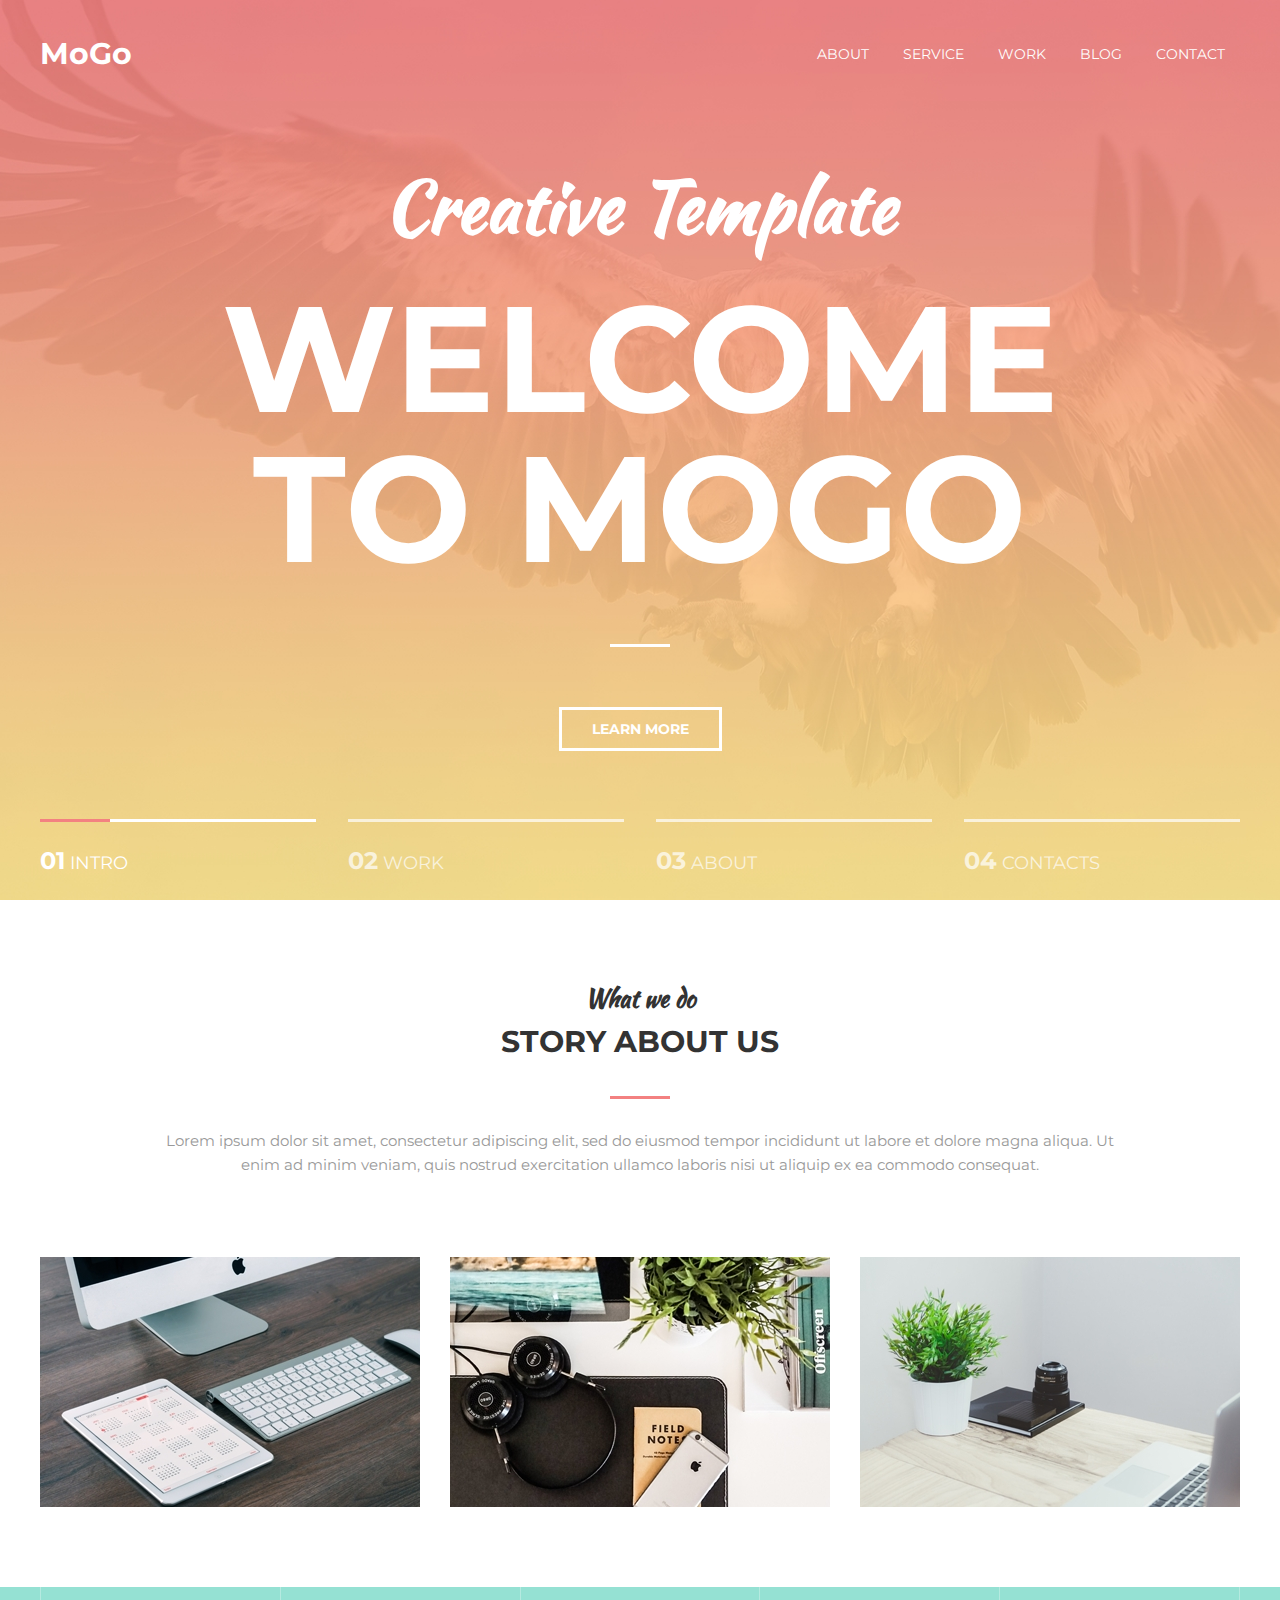
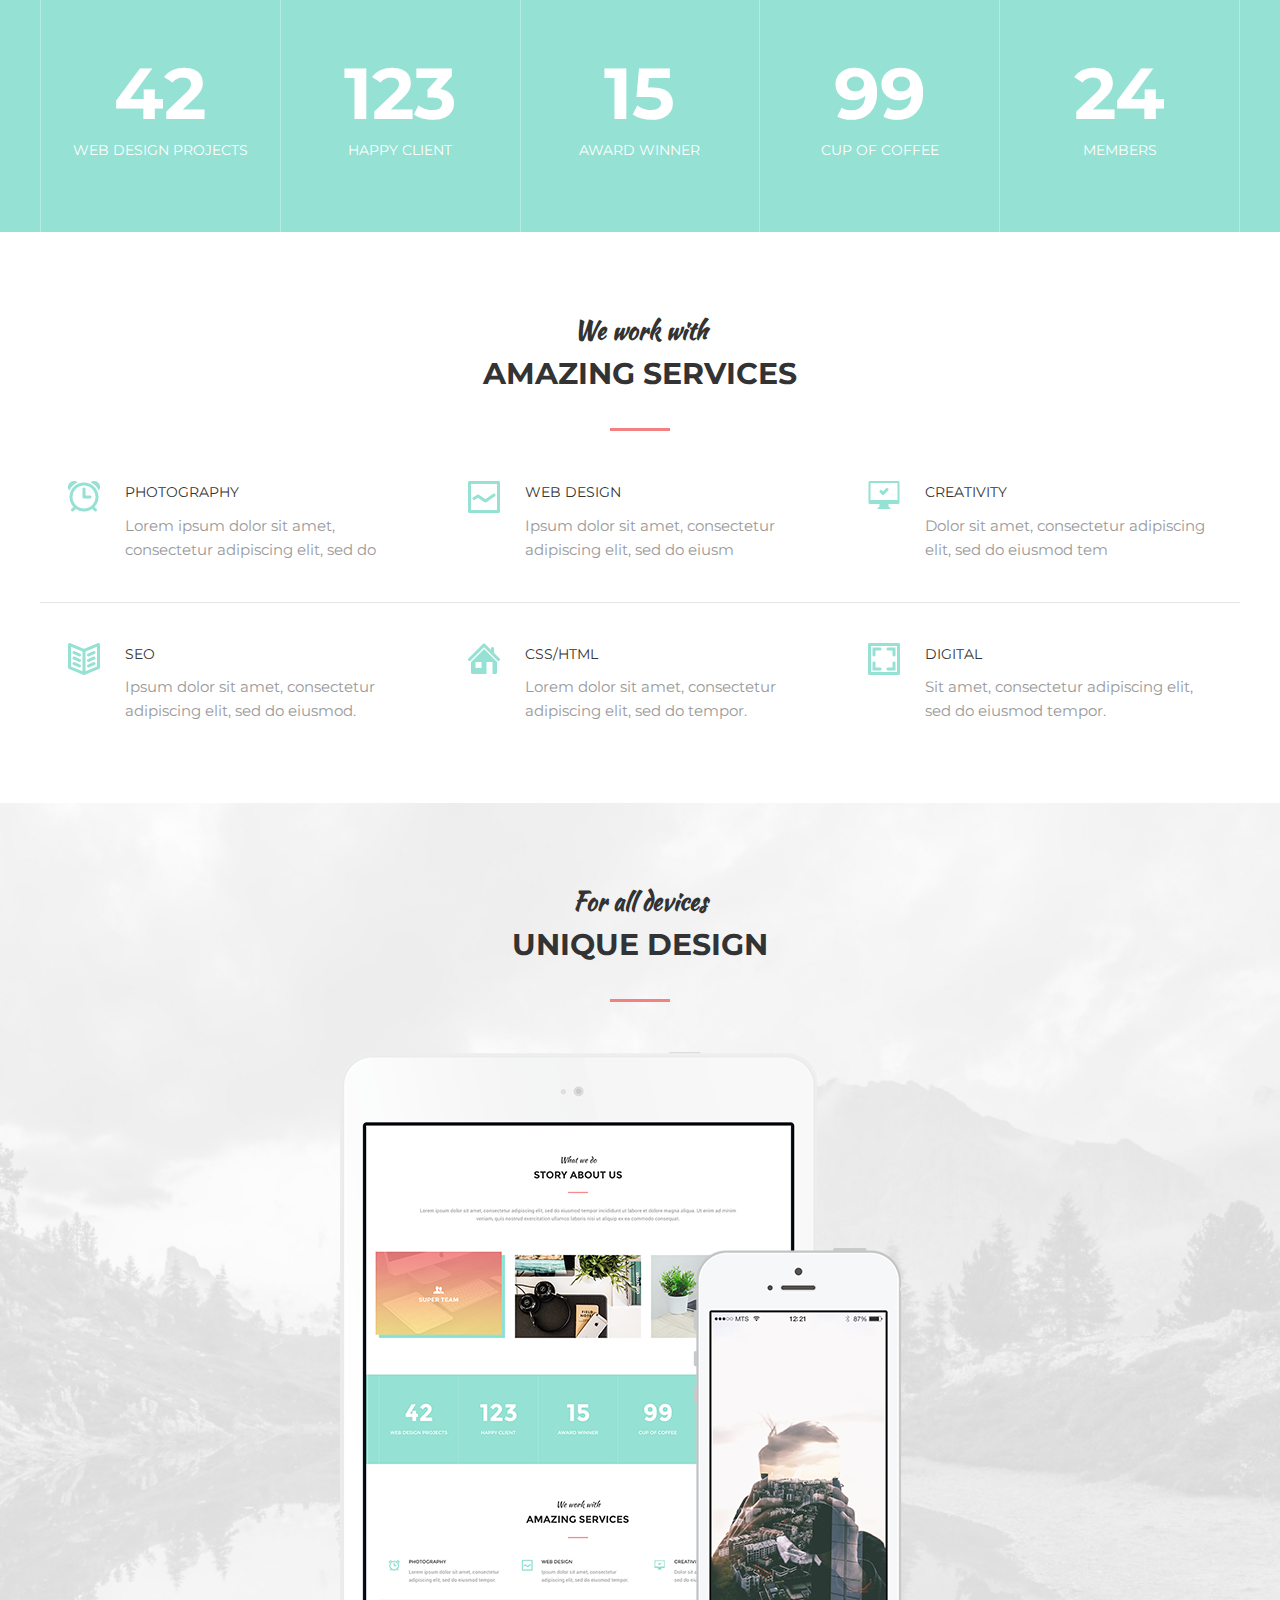
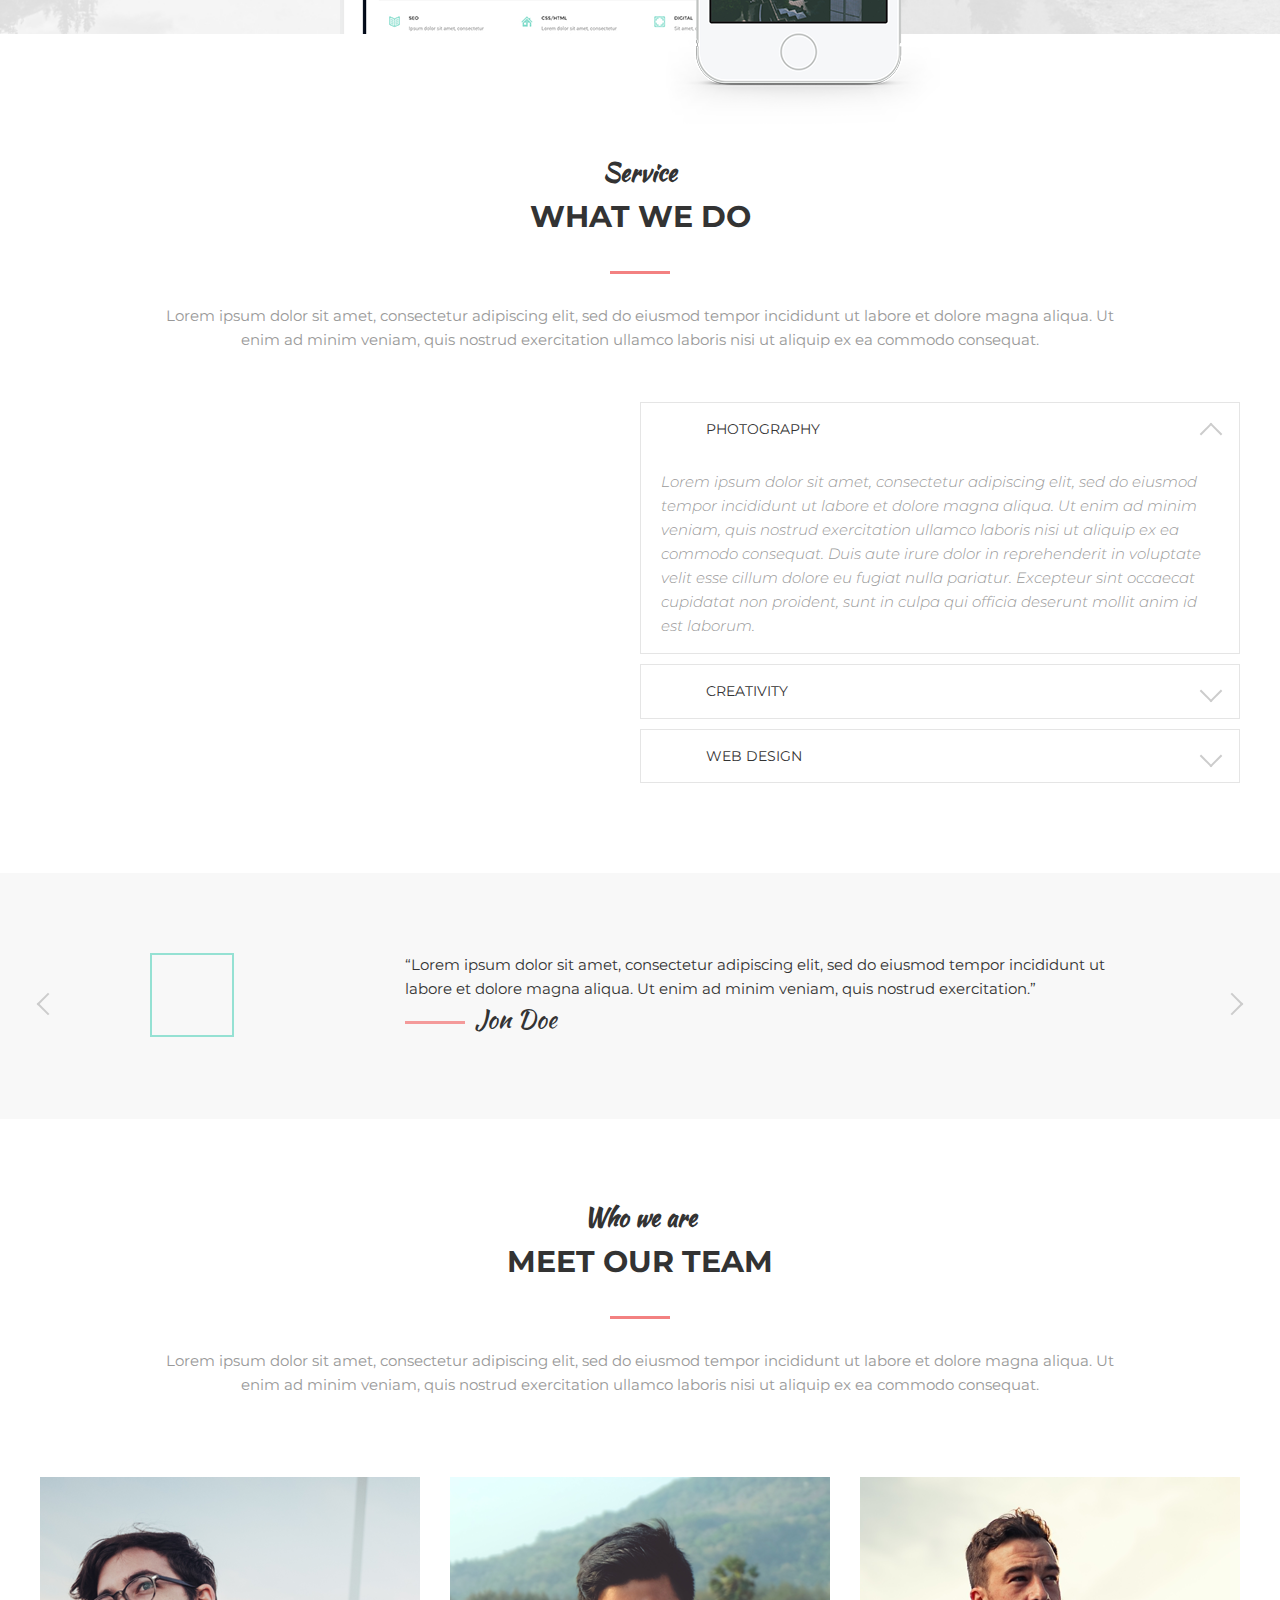
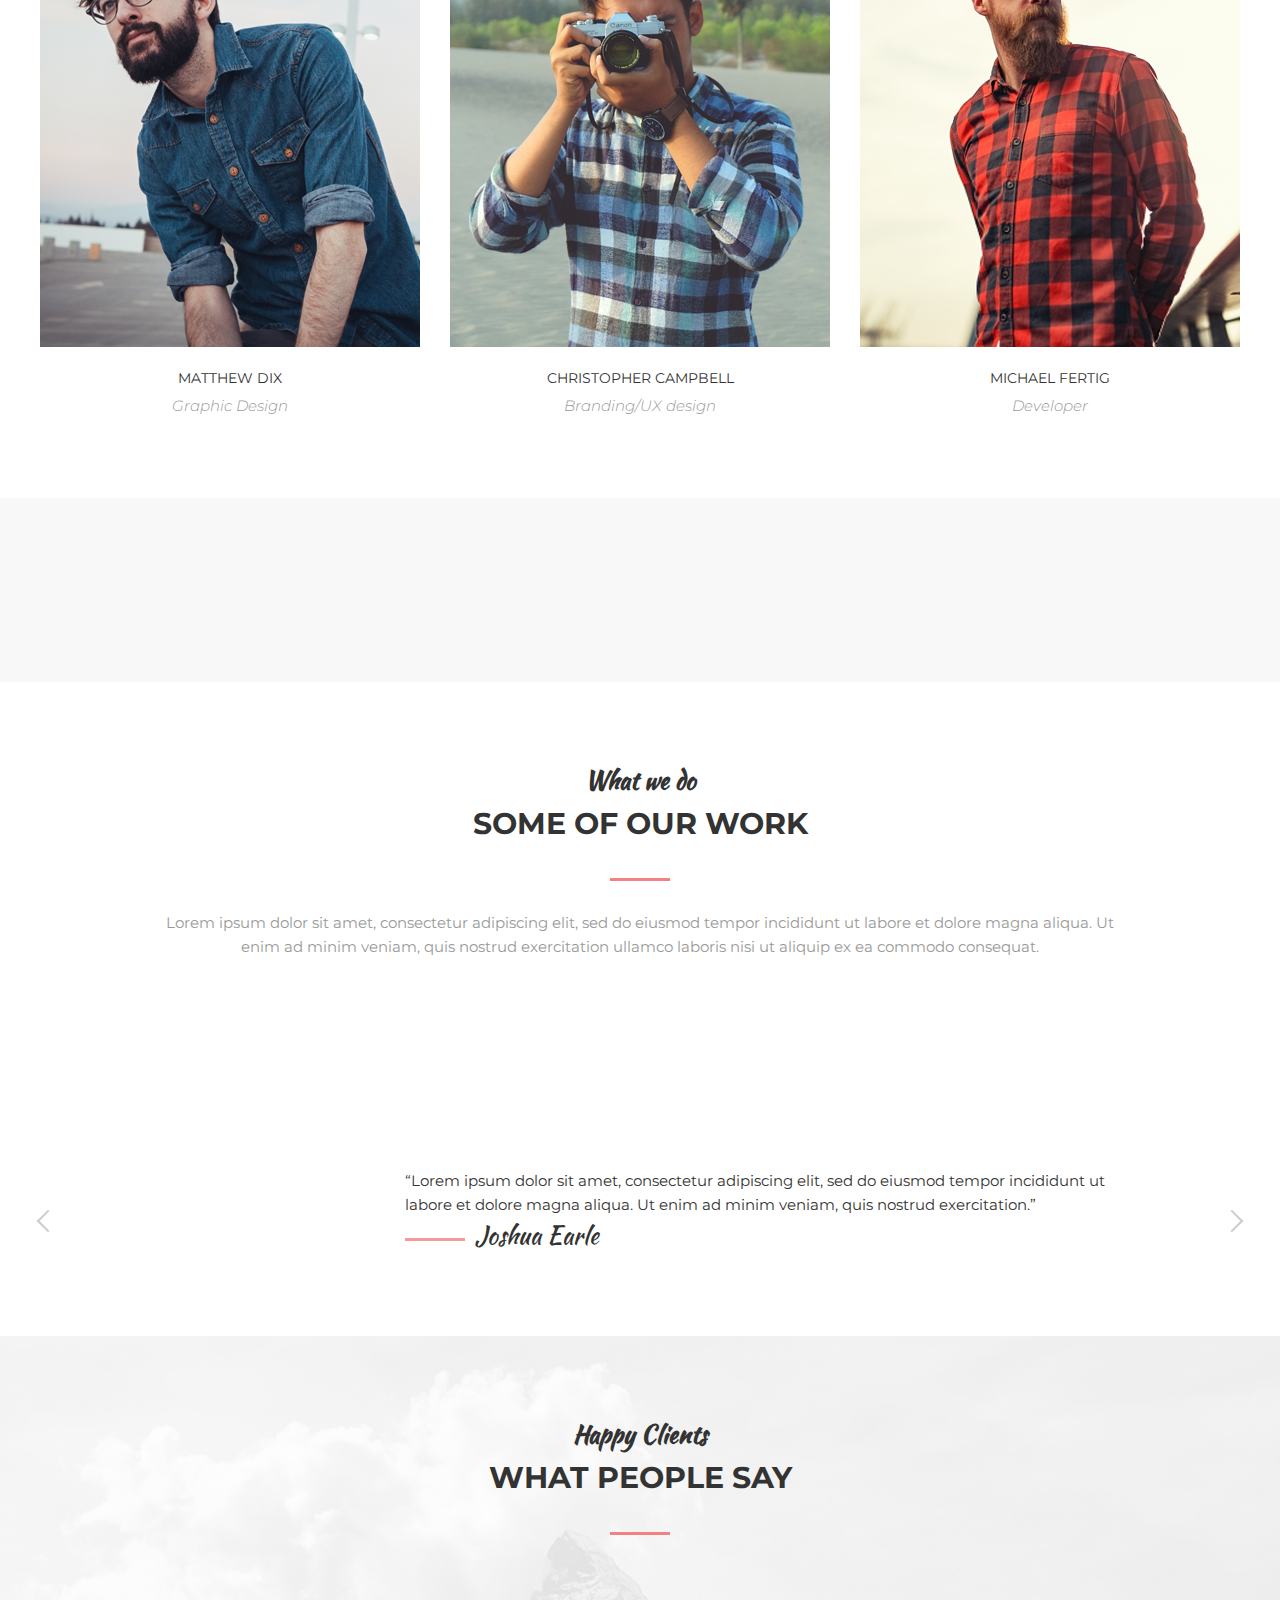
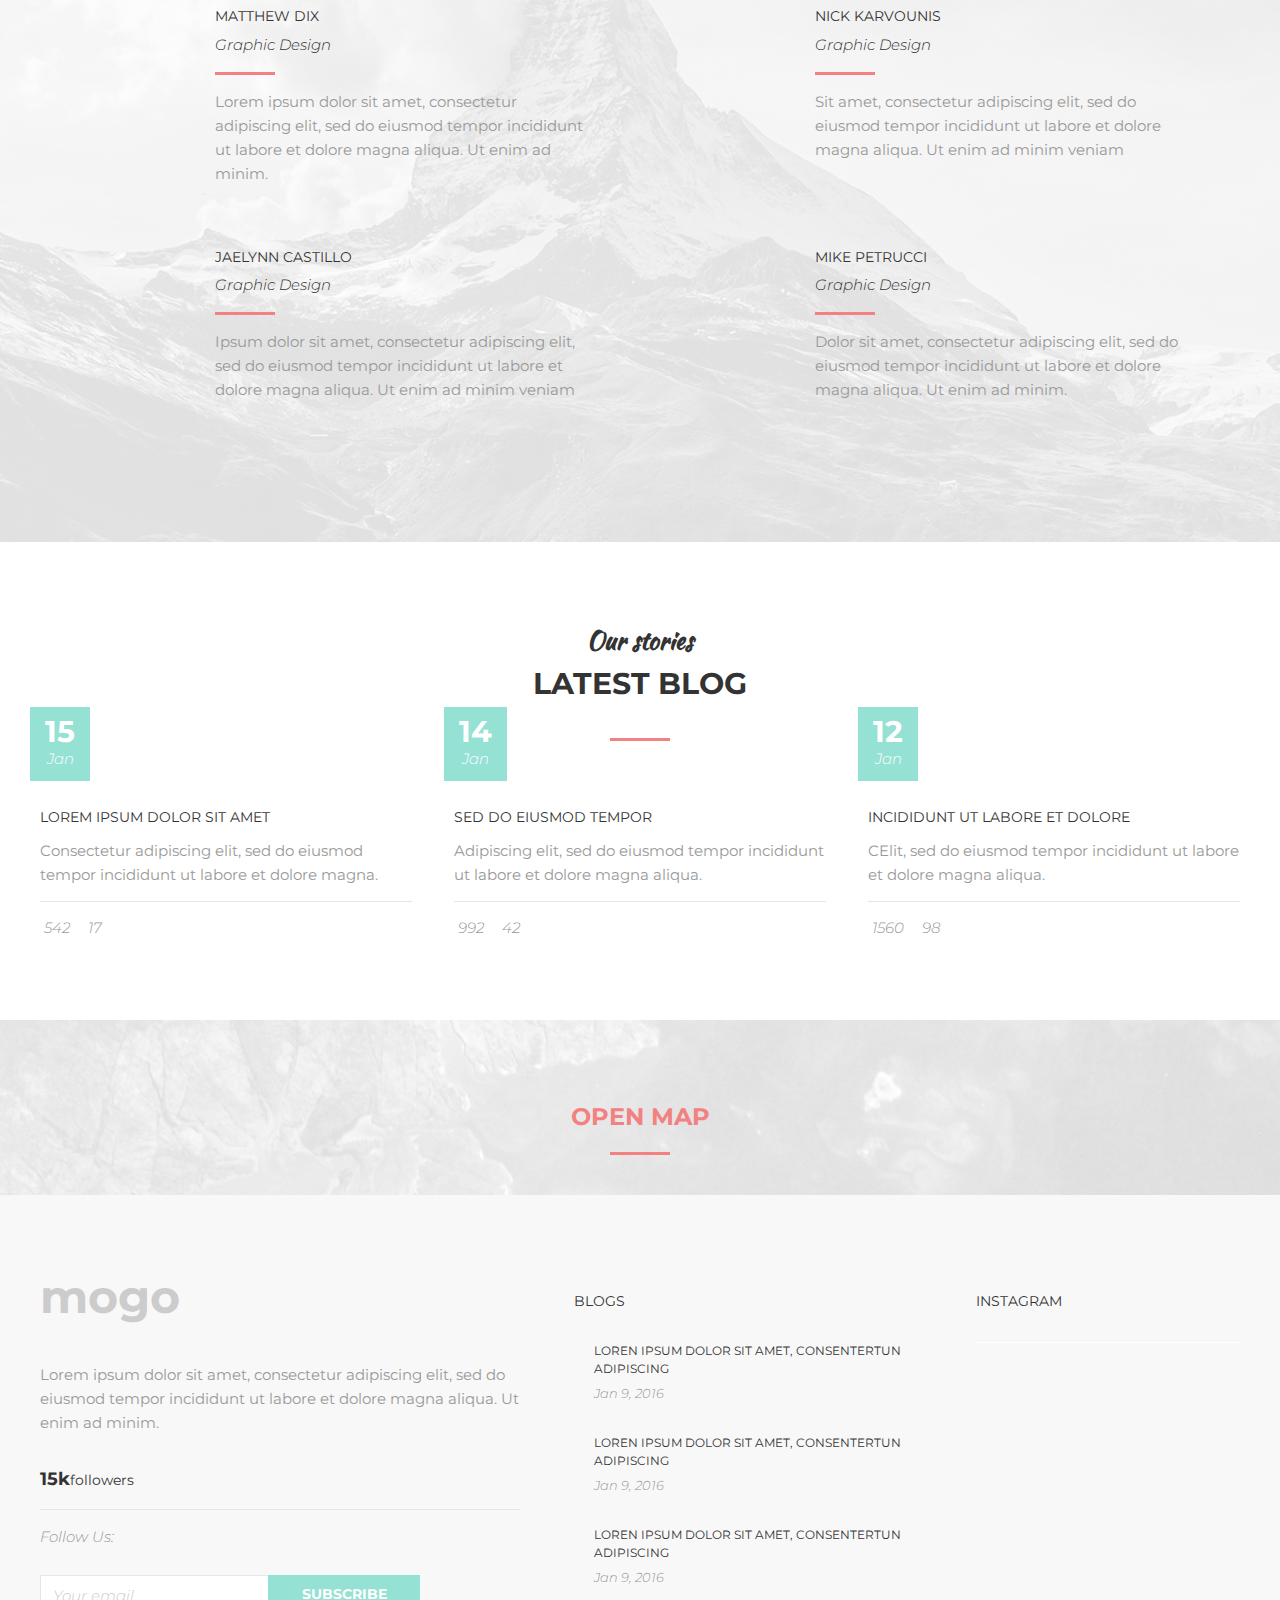
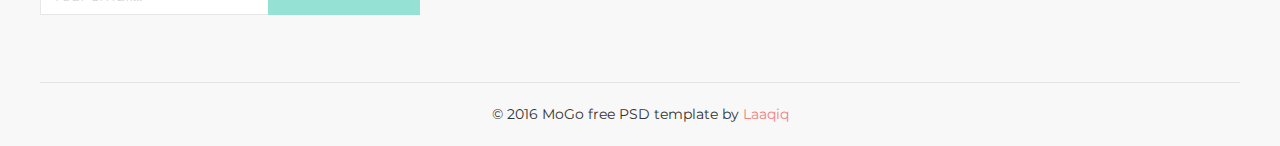
==== commit 6fa4687a: "rename directory" ====
--- a/index.html
+++ b/index.html
@@ -219,7 +219,7 @@
         <div class="wedo">
 
            <div class="wedo__item">
-               <img src="../MoGo/Assets/Img/wedo.png" alt="">
+               <img src="../mogo/Assets/Img/wedo.png" alt="">
            </div>
 
            <div class="wedo__item">
@@ -229,7 +229,7 @@
                    <div class="accordion__item active">
                        <div class="accordion__header">
                            <img class ="accordion__icon"
-                           src="../MoGo/Assets/Img/accardion/photography.png" alt="">
+                           src="../mogo/Assets/Img/accardion/photography.png" alt="">
                            <div class="accordion__title">Photography</div>
                        </div>
                        <div class="accordion__content">
@@ -240,7 +240,7 @@
                     <div class="accordion__item">
                        <div class="accordion__header">
                            <img class ="accordion__icon"
-                           src="../MoGo/Assets/Img/accardion/Creativity.png" alt="">
+                           src="../mogo/Assets/Img/accardion/Creativity.png" alt="">
                            <div class="accordion__title">creativity</div>
                        </div>
                        <div class="accordion__content">
@@ -274,7 +274,7 @@
       <a class="reviews__btn reviews__btn--next" href="#">Next</a>
 
        <div class="reviews__item">
-          <img class="reviews__photo" src="../MoGo/Assets/Img/reviews__photo.png" alt="">
+          <img class="reviews__photo" src="../mogo/Assets/Img/reviews__photo.png" alt="">
            <div class="reviews__text">
                “Lorem ipsum dolor sit amet, consectetur adipiscing elit, sed do eiusmod tempor incididunt ut labore et dolore magna aliqua. Ut enim ad minim veniam, quis nostrud exercitation.”</div>
 
@@ -307,7 +307,7 @@
                    <img src="Assets/Img/team/1.png" alt="">
                </div>
                <div class="card_text">
-                   <img src="../MoGo/Assets/Img/ForCard.png" alt="">
+                   <img src="../mogo/Assets/Img/ForCard.png" alt="">
                </div>
                </div>
                <div class="card__info">
@@ -322,7 +322,7 @@
                    <img src="Assets/Img/team/2.png" alt="">
                </div>
                 <div class="card_text">
-                    <img src="../MoGo/Assets/Img/ForCard.png" alt="">
+                    <img src="../mogo/Assets/Img/ForCard.png" alt="">
                 </div>
                 </div>
                 <div class="card__info">
@@ -337,7 +337,7 @@
                    <img src="Assets/Img/team/3.png" alt="">
                </div>
                 <div class="card_text">
-                    <img src="../MoGo/Assets/Img/ForCard.png" alt="">
+                    <img src="../mogo/Assets/Img/ForCard.png" alt="">
                 </div>
                 </div>
                 <div class="card__info">
@@ -354,7 +354,7 @@
     <div class="section section--gray">
        <div class="container">
        <div class="logos">
-           <img src="../MoGo/Assets/Img/logos/Layer_25.png" alt="">
+           <img src="../mogo/Assets/Img/logos/Layer_25.png" alt="">
        </div>
 
        </div>
@@ -376,17 +376,17 @@
      <div class="works">
             <div class="works__coll">
                 <div class="works__item">
-                    <img class="works__image" src="../MoGo/Assets/Img/works/1.png" alt="">
+                    <img class="works__image" src="../mogo/Assets/Img/works/1.png" alt="">
                     <div class="works__info">
-                       <img src="../MoGo/Assets/Img/works/PICTURE.png" alt="">
+                       <img src="../mogo/Assets/Img/works/PICTURE.png" alt="">
                         <div class="works__title">creatively designed</div>
                         <div class="works__text">Lorem ipsum dolor sit</div>
                     </div>
                 </div>
                  <div class="works__item">
-                    <img class="works__image" src="../MoGo/Assets/Img/works/2.png" alt="">
+                    <img class="works__image" src="../mogo/Assets/Img/works/2.png" alt="">
                     <div class="works__info">
-                       <img src="../MoGo/Assets/Img/works/PICTURE.png" alt="">
+                       <img src="../mogo/Assets/Img/works/PICTURE.png" alt="">
                         <div class="works__title">creatively designed</div>
                         <div class="works__text">Lorem ipsum dolor sit</div>
                     </div>
@@ -394,17 +394,17 @@
             </div>
             <div class="works__coll">
                    <div class="works__item">
-                    <img class="works__image" src="../MoGo/Assets/Img/works/3.png" alt="">
+                    <img class="works__image" src="../mogo/Assets/Img/works/3.png" alt="">
                     <div class="works__info">
-                       <img src="../MoGo/Assets/Img/works/PICTURE.png" alt="">
+                       <img src="../mogo/Assets/Img/works/PICTURE.png" alt="">
                         <div class="works__title">creatively designed</div>
                         <div class="works__text">Lorem ipsum dolor sit</div>
                     </div>
                 </div>
                  <div class="works__item">
-                    <img class="works__image" src="../MoGo/Assets/Img/works/4.png" alt="">
+                    <img class="works__image" src="../mogo/Assets/Img/works/4.png" alt="">
                     <div class="works__info">
-                       <img src="../MoGo/Assets/Img/works/PICTURE.png" alt="">
+                       <img src="../mogo/Assets/Img/works/PICTURE.png" alt="">
                         <div class="works__title">creatively designed</div>
                         <div class="works__text">Lorem ipsum dolor sit</div>
                     </div>
@@ -412,9 +412,9 @@
                 </div>
             <div class="works__coll">
                  <div class="works__item">
-                    <img class="works__image" src="../MoGo/Assets/Img/works/5.png" alt="">
+                    <img class="works__image" src="../mogo/Assets/Img/works/5.png" alt="">
                     <div class="works__info">
-                       <img src="../MoGo/Assets/Img/works/PICTURE.png" alt="">
+                       <img src="../mogo/Assets/Img/works/PICTURE.png" alt="">
                         <div class="works__title">creatively designed</div>
                         <div class="works__text">Lorem ipsum dolor sit</div>
                     </div>
@@ -422,17 +422,17 @@
             </div>
             <div class="works__coll">
                        <div class="works__item">
-                    <img class="works__image" src="../MoGo/Assets/Img/works/6.png" alt="">
+                    <img class="works__image" src="../mogo/Assets/Img/works/6.png" alt="">
                     <div class="works__info">
-                       <img src="../MoGo/Assets/Img/works/PICTURE.png" alt="">
+                       <img src="../mogo/Assets/Img/works/PICTURE.png" alt="">
                         <div class="works__title">creatively designed</div>
                         <div class="works__text">Lorem ipsum dolor sit</div>
                     </div>
                 </div>
                  <div class="works__item">
-                    <img class="works__image" src="../MoGo/Assets/Img/works/7.png" alt="">
+                    <img class="works__image" src="../mogo/Assets/Img/works/7.png" alt="">
                     <div class="works__info">
-                       <img src="../MoGo/Assets/Img/works/PICTURE.png" alt="">
+                       <img src="../mogo/Assets/Img/works/PICTURE.png" alt="">
                         <div class="works__title">creatively designed</div>
                         <div class="works__text">Lorem ipsum dolor sit</div>
                     </div>
@@ -449,7 +449,7 @@
       <a class="reviews__btn reviews__btn--next" href="#">Next</a>
 
        <div class="reviews__item">
-          <img class="reviews__photo1" src="../MoGo/Assets/Img/reviews__photo1.png" alt="">
+          <img class="reviews__photo1" src="../mogo/Assets/Img/reviews__photo1.png" alt="">
            <div class="reviews__text">
                “Lorem ipsum dolor sit amet, consectetur adipiscing elit, sed do eiusmod tempor incididunt ut labore et dolore magna aliqua. Ut enim ad minim veniam, quis nostrud exercitation.”</div>
 
@@ -472,7 +472,7 @@
 
         <div class="clients">
             <div class="clients__item">
-                <img class="clients__photo" src="../MoGo/Assets/Img/clients/1.png" alt="">
+                <img class="clients__photo" src="../mogo/Assets/Img/clients/1.png" alt="">
                 <div class="clients__content">
                     <div class="clients__name">Matthew Dix</div>
                     <div class="clients__prof">Graphic Design</div>
@@ -480,7 +480,7 @@
                 </div>
             </div>
              <div class="clients__item">
-                <img class="clients__photo" src="../MoGo/Assets/Img/clients/2.png" alt="">
+                <img class="clients__photo" src="../mogo/Assets/Img/clients/2.png" alt="">
                 <div class="clients__content">
                     <div class="clients__name">Nick Karvounis</div>
                     <div class="clients__prof">Graphic Design</div>
@@ -488,7 +488,7 @@
                 </div>
             </div>
              <div class="clients__item">
-                <img class="clients__photo" src="../MoGo/Assets/Img/clients/3.png" alt="">
+                <img class="clients__photo" src="../mogo/Assets/Img/clients/3.png" alt="">
                 <div class="clients__content">
                     <div class="clients__name">Jaelynn Castillo </div>
                     <div class="clients__prof">Graphic Design</div>
@@ -496,7 +496,7 @@
                 </div>
             </div>
              <div class="clients__item">
-                <img class="clients__photo" src="../MoGo/Assets/Img/clients/4.png" alt="">
+                <img class="clients__photo" src="../mogo/Assets/Img/clients/4.png" alt="">
                 <div class="clients__content">
                     <div class="clients__name">Mike Petrucci</div>
                     <div class="clients__prof">Graphic Design</div>
@@ -524,7 +524,7 @@
             <div class="blog__item">
                <div class="blog__header">
                <a href="#">
-                <img class="blog__photo" src="../MoGo/Assets/Img/blog/1.png" alt="">
+                <img class="blog__photo" src="../mogo/Assets/Img/blog/1.png" alt="">
                 </a>
                 <div class="blog__date">
                     <div class="blog__date-day">15</div>Jan
@@ -539,10 +539,10 @@
                 </div>
                 <div class="blog__footer">
                    <div class="blog-stat">
-                        <div class="blog-stat__item"><img src="../MoGo/Assets/Img/view.png" alt="">
+                        <div class="blog-stat__item"><img src="../mogo/Assets/Img/view.png" alt="">
                         <span>542</span>
                         </div>
-                        <div class="blog-stat__item"><img src="../MoGo/Assets/Img/com.png" alt="">
+                        <div class="blog-stat__item"><img src="../mogo/Assets/Img/com.png" alt="">
                         <span>17</span>
                         </div>
                     </div>
@@ -552,7 +552,7 @@
              <div class="blog__item">
                <div class="blog__header">
                <a href="#">
-                <img class="blog__photo" src="../MoGo/Assets/Img/blog/2.png" alt="">
+                <img class="blog__photo" src="../mogo/Assets/Img/blog/2.png" alt="">
                 </a>
                 <div class="blog__date">
                     <div class="blog__date-day">14</div>Jan
@@ -567,10 +567,10 @@
                 </div>
                 <div class="blog__footer">
                    <div class="blog-stat">
-                        <div class="blog-stat__item"><img src="../MoGo/Assets/Img/view.png" alt="">
+                        <div class="blog-stat__item"><img src="../mogo/Assets/Img/view.png" alt="">
                         <span>992</span>
                         </div>
-                        <div class="blog-stat__item"><img src="../MoGo/Assets/Img/com.png" alt="">
+                        <div class="blog-stat__item"><img src="../mogo/Assets/Img/com.png" alt="">
                         <span>42</span>
                         </div>
                     </div>
@@ -580,7 +580,7 @@
              <div class="blog__item">
                <div class="blog__header">
                <a href="#">
-                <img class="blog__photo" src="../MoGo/Assets/Img/blog/3.png" alt="">
+                <img class="blog__photo" src="../mogo/Assets/Img/blog/3.png" alt="">
                 </a>
                 <div class="blog__date">
                     <div class="blog__date-day">12</div>Jan
@@ -595,10 +595,10 @@
                 </div>
                 <div class="blog__footer">
                    <div class="blog-stat">
-                        <div class="blog-stat__item"><img src="../MoGo/Assets/Img/view.png" alt="">
+                        <div class="blog-stat__item"><img src="../mogo/Assets/Img/view.png" alt="">
                         <span>1560</span>
                         </div>
-                        <div class="blog-stat__item"><img src="../MoGo/Assets/Img/com.png" alt="">
+                        <div class="blog-stat__item"><img src="../mogo/Assets/Img/com.png" alt="">
                         <span>98</span>
                         </div>
                     </div>
@@ -616,7 +616,7 @@
        <div class="map">
         <h2 class="map__title">
            <div>
-            <img src="../MoGo/Assets/Img/map.png" alt="">
+            <img src="../mogo/Assets/Img/map.png" alt="">
             </div>
             <a href="https://goo.gl/maps/a43UXFiS5CTSoPsY6" target="_blank">Open Map</a>
         </h2>
@@ -629,7 +629,7 @@
     <div class="container">
     <div class="footer__inner">
         <div class="footer__col footer__col--firts">
-            <div class="footer__logo">MoGo</div>
+            <div class="footer__logo">mogo</div>
             <div class="footer__text">Lorem ipsum dolor sit amet, consectetur adipiscing elit, sed do eiusmod tempor incididunt ut labore et dolore magna aliqua. Ut enim ad minim.</div>
             <div class="footer__social">
                 <div class="footer__social-header">
@@ -638,21 +638,21 @@
                 <div class="footer__social-content">
                     Follow Us:
                     <a href="#" target="_blank">
-                        <img class="fab" src="../MoGo/Assets/Img/footer/footer__icon/facebook.png" alt=""></a>
+                        <img class="fab" src="../mogo/Assets/Img/footer/footer__icon/facebook.png" alt=""></a>
                          <a href="#" target="_blank">
-                        <img class="fab" src="../MoGo/Assets/Img/footer/footer__icon/youtube.png" alt=""></a>
+                        <img class="fab" src="../mogo/Assets/Img/footer/footer__icon/youtube.png" alt=""></a>
                          <a href="#" target="_blank">
-                        <img class="fab" src="../MoGo/Assets/Img/footer/footer__icon/instagram.png" alt=""></a>
+                        <img class="fab" src="../mogo/Assets/Img/footer/footer__icon/instagram.png" alt=""></a>
                          <a href="#" target="_blank">
-                        <img class="fab" src="../MoGo/Assets/Img/footer/footer__icon/dribbble.png" alt=""></a>
+                        <img class="fab" src="../mogo/Assets/Img/footer/footer__icon/dribbble.png" alt=""></a>
                          <a href="#" target="_blank">
-                        <img class="fab" src="../MoGo/Assets/Img/footer/footer__icon/google_plus.png" alt=""></a>
+                        <img class="fab" src="../mogo/Assets/Img/footer/footer__icon/google_plus.png" alt=""></a>
                          <a href="#" target="_blank">
-                        <img class="fab" src="../MoGo/Assets/Img/footer/footer__icon/pinterest.png" alt=""></a>
+                        <img class="fab" src="../mogo/Assets/Img/footer/footer__icon/pinterest.png" alt=""></a>
                          <a href="#" target="_blank">
-                        <img class="fab" src="../MoGo/Assets/Img/footer/footer__icon/tumblr.png" alt=""></a>
+                        <img class="fab" src="../mogo/Assets/Img/footer/footer__icon/tumblr.png" alt=""></a>
                          <a href="#" target="_blank">
-                        <img class="fab" src="../MoGo/Assets/Img/footer/footer__icon/twitter.png" alt=""></a>
+                        <img class="fab" src="../mogo/Assets/Img/footer/footer__icon/twitter.png" alt=""></a>
                 </div>
             </div>
 
@@ -666,7 +666,7 @@
             <div class="footer__title">Blogs</div>
             <div class="blogs">
                 <div class="blogs__item">
-                    <img class="blogs__img" src="../MoGo/Assets/Img/footer/footer__blog/1.png" alt="">
+                    <img class="blogs__img" src="../mogo/Assets/Img/footer/footer__blog/1.png" alt="">
                     <div class="blogs__content">
                         <a class="blogs__title" href="#">Loren ipsum dolor sit amet, consentertun adipiscing</a>
                         <div class="blogs__date">Jan 9, 2016</div>
@@ -674,7 +674,7 @@
                 </div>
 
                 <div class="blogs__item">
-                    <img class="blogs__img" src="../MoGo/Assets/Img/footer/footer__blog/2.png" alt="">
+                    <img class="blogs__img" src="../mogo/Assets/Img/footer/footer__blog/2.png" alt="">
                     <div class="blogs__content">
                         <a class="blogs__title" href="#">Loren ipsum dolor sit amet, consentertun adipiscing</a>
                         <div class="blogs__date">Jan 9, 2016</div>
@@ -683,7 +683,7 @@
 
 
                 <div class="blogs__item">
-                    <img class="blogs__img" src="../MoGo/Assets/Img/footer/footer__blog/3.png" alt="">
+                    <img class="blogs__img" src="../mogo/Assets/Img/footer/footer__blog/3.png" alt="">
                     <div class="blogs__content">
                         <a class="blogs__title" href="#">Loren ipsum dolor sit amet, consentertun adipiscing</a>
                         <div class="blogs__date">Jan 9, 2016</div>
@@ -695,31 +695,31 @@
             <div class="footer__title">Instagram</div>
             <div class="istagram">
                 <a class="instagram__item" href="#" target="_blank">
-                    <img src="../MoGo/Assets/Img/footer/instagramm/1.png" alt="">
+                    <img src="../mogo/Assets/Img/footer/instagramm/1.png" alt="">
                 </a>
                 <a class="instagram__item" href="#" target="_blank">
-                    <img src="../MoGo/Assets/Img/footer/instagramm/2.png" alt="">
+                    <img src="../mogo/Assets/Img/footer/instagramm/2.png" alt="">
                 </a>
                 <a class="instagram__item" href="#" target="_blank">
-                    <img src="../MoGo/Assets/Img/footer/instagramm/3.png" alt="">
+                    <img src="../mogo/Assets/Img/footer/instagramm/3.png" alt="">
                 </a>
                 <a class="instagram__item" href="#" target="_blank">
-                    <img src="../MoGo/Assets/Img/footer/instagramm/4.png" alt="">
+                    <img src="../mogo/Assets/Img/footer/instagramm/4.png" alt="">
                 </a>
                 <a class="instagram__item" href="#" target="_blank">
-                    <img src="../MoGo/Assets/Img/footer/instagramm/5.png" alt="">
+                    <img src="../mogo/Assets/Img/footer/instagramm/5.png" alt="">
                 </a>
                 <a class="instagram__item" href="#" target="_blank">
-                    <img src="../MoGo/Assets/Img/footer/instagramm/6.png" alt="">
+                    <img src="../mogo/Assets/Img/footer/instagramm/6.png" alt="">
                 </a>
             <a class="instagram__item" href="#" target="_blank">
-                    <img src="../MoGo/Assets/Img/footer/instagramm/7.png" alt="">
+                    <img src="../mogo/Assets/Img/footer/instagramm/7.png" alt="">
                 </a>
             <a class="instagram__item" href="#" target="_blank">
-                    <img src="../MoGo/Assets/Img/footer/instagramm/8.png" alt="">
+                    <img src="../mogo/Assets/Img/footer/instagramm/8.png" alt="">
                 </a>
         <a class="instagram__item" href="#" target="_blank">
-                    <img src="../MoGo/Assets/Img/footer/instagramm/9.png" alt="">
+                    <img src="../mogo/Assets/Img/footer/instagramm/9.png" alt="">
                 </a>
                 </div>
                 </div>
--- a/Assets/CSS/Style.css
+++ b/Assets/CSS/Style.css
@@ -1178,5 +1178,3 @@
 
 
 
-
-
